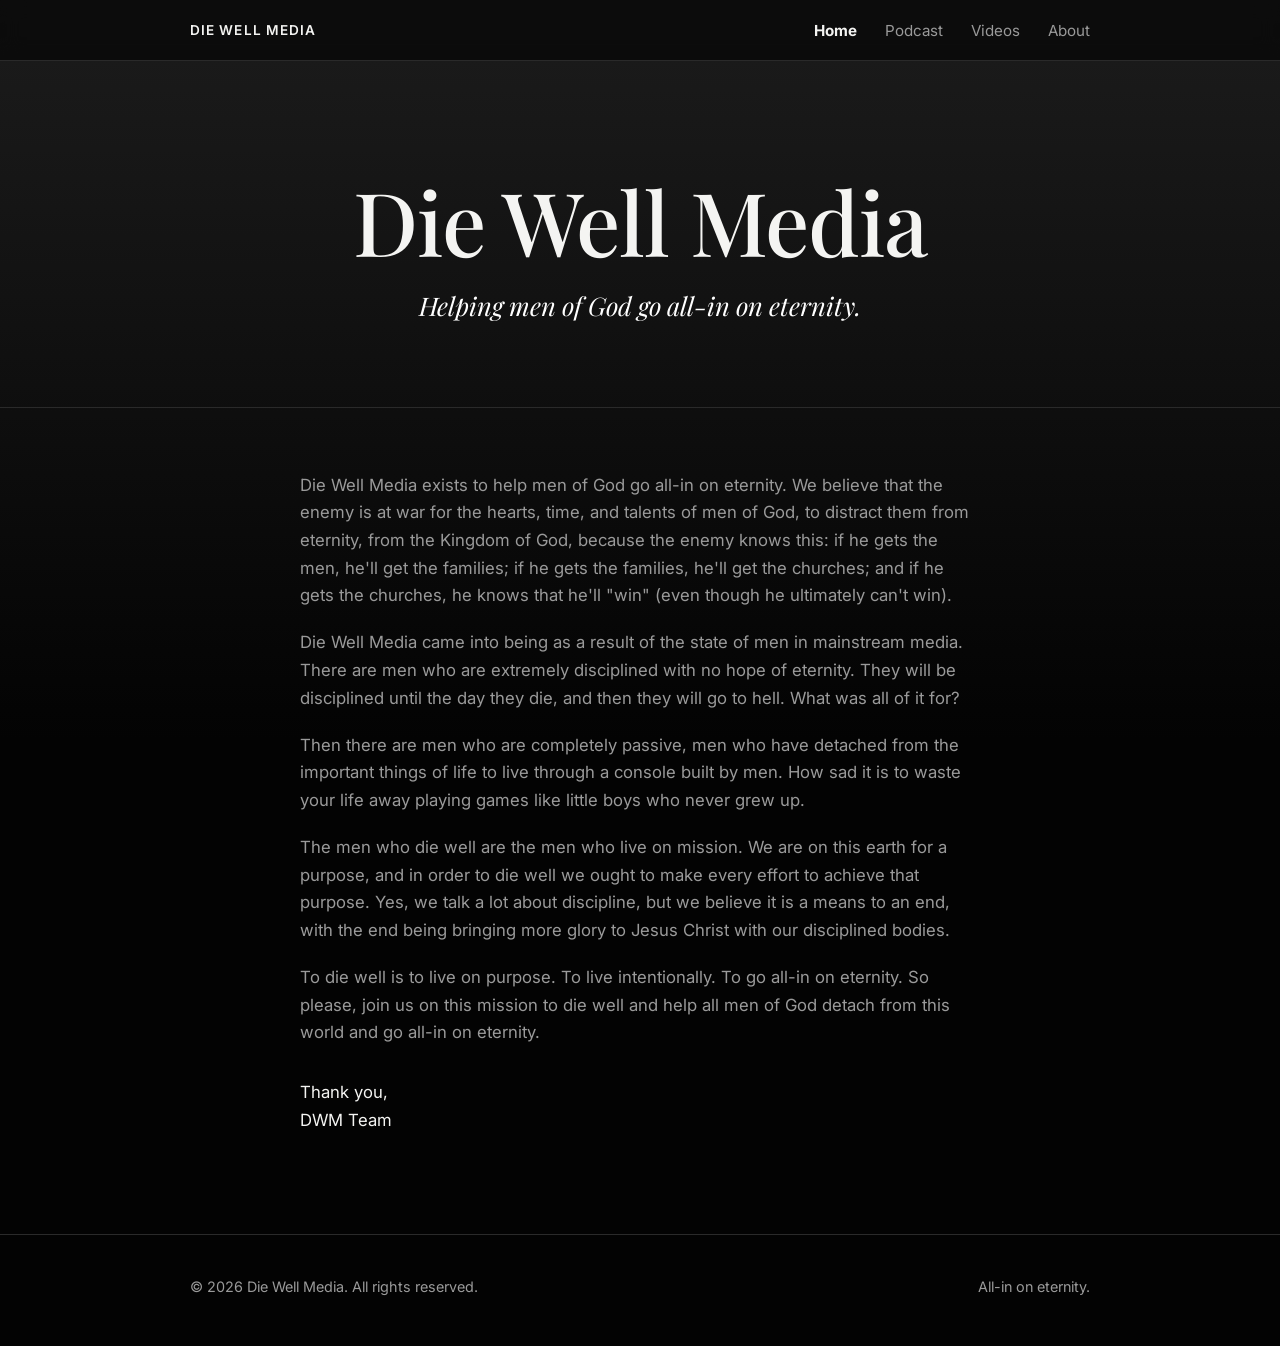
==== index.html @ ecf012e7 "Replace homepage video placeholder with mission statement Co-Authored-By: Claude Sonnet 5 <noreply@a" ====
<!DOCTYPE html>
<html lang="en">
<head>
  <meta charset="UTF-8" />
  <meta name="viewport" content="width=device-width, initial-scale=1.0" />
  <title>Die Well Media</title>
  <meta
    name="description"
    content="Die Well Media helps men of God go all-in on eternity through the Die Well podcast and videos for Christian men who want to live faithfully in a world addicted to comfort."
  />
  <link rel="preconnect" href="https://fonts.googleapis.com">
  <link rel="preconnect" href="https://fonts.gstatic.com" crossorigin>
  <link href="https://fonts.googleapis.com/css2?family=Playfair+Display:ital,wght@0,400;0,500;1,400;1,500&family=Inter:wght@400;500;600;700&display=swap" rel="stylesheet">
  <link rel="stylesheet" href="css/style.css">
  <link rel="icon" type="image/png" href="images/logo.png">
</head>
<body>
  <nav class="nav">
    <div class="container nav-inner">
      <a href="index.html" class="brand">
        <span>Die Well Media</span>
      </a>

      <div class="nav-links">
        <a href="index.html" class="active">Home</a>
        <a href="podcast.html">Podcast</a>
        <a href="videos.html">Videos</a>
        <a href="about.html">About</a>
      </div>
    </div>
  </nav>

  <main>
    <section class="home-hero">
      <div class="container">
        <h1>Die Well Media</h1>
        <p class="tagline">Helping men of God go all-in on eternity.</p>
      </div>
    </section>

    <section class="about-section" id="mission">
      <div class="container about-inner">
        <p>
          Die Well Media exists to help men of God go all-in on eternity. We believe that
          the enemy is at war for the hearts, time, and talents of men of God, to distract
          them from eternity, from the Kingdom of God, because the enemy knows this: if he
          gets the men, he'll get the families; if he gets the families, he'll get the
          churches; and if he gets the churches, he knows that he'll "win" (even though he
          ultimately can't win).
        </p>

        <p>
          Die Well Media came into being as a result of the state of men in mainstream
          media. There are men who are extremely disciplined with no hope of eternity. They
          will be disciplined until the day they die, and then they will go to hell. What
          was all of it for?
        </p>

        <p>
          Then there are men who are completely passive, men who have detached from the
          important things of life to live through a console built by men. How sad it is to
          waste your life away playing games like little boys who never grew up.
        </p>

        <p>
          The men who die well are the men who live on mission. We are on this earth for a
          purpose, and in order to die well we ought to make every effort to achieve that
          purpose. Yes, we talk a lot about discipline, but we believe it is a means to an
          end, with the end being bringing more glory to Jesus Christ with our disciplined
          bodies.
        </p>

        <p>
          To die well is to live on purpose. To live intentionally. To go all-in on
          eternity. So please, join us on this mission to die well and help all men of God
          detach from this world and go all-in on eternity.
        </p>

        <p class="about-signature">
          Thank you,<br>
          DWM Team
        </p>
      </div>
    </section>
  </main>

  <footer>
    <div class="container footer-inner">
      <div>© 2026 Die Well Media. All rights reserved.</div>
      <div>All-in on eternity.</div>
    </div>
  </footer>
</body>
</html>
---- css/style.css ----
/* ==========================================================================
   Die Well Media — shared stylesheet
   Dark theme, sharp serif headings. Edit colors/fonts once here,
   every page updates.
   ========================================================================== */

:root {
  --bg-top: #1c1c1c;
  --bg-bottom: #030303;
  --panel: #161616;
  --ink: #f4f4f2;
  --muted: #9a9a9a;
  --line: #2a2a2a;
  --accent: #ffffff;
  --accent-soft: rgba(255, 255, 255, 0.06);
  --shadow: 0 20px 50px rgba(0, 0, 0, 0.45);
  --max: 900px;
  --radius: 18px;
}

* { box-sizing: border-box; }
html { scroll-behavior: smooth; }

body {
  margin: 0;
  font-family: "Inter", sans-serif;
  color: var(--ink);
  background: linear-gradient(180deg, var(--bg-top) 0%, var(--bg-bottom) 55%);
  line-height: 1.65;
}

a { color: inherit; text-decoration: none; }
img { display: block; max-width: 100%; }

.container {
  width: min(calc(100% - 2.5rem), var(--max));
  margin: 0 auto;
}

/* ---------- Nav ---------- */

.nav {
  position: sticky;
  top: 0;
  z-index: 20;
  background: rgba(10, 10, 10, 0.85);
  backdrop-filter: blur(10px);
  border-bottom: 1px solid var(--line);
}

.nav-inner {
  display: flex;
  align-items: center;
  justify-content: space-between;
  gap: 1rem;
  padding: 1.1rem 0;
}

.brand {
  display: flex;
  align-items: center;
  font-size: 0.85rem;
  font-weight: 600;
  letter-spacing: 0.08em;
  text-transform: uppercase;
  color: var(--ink);
}

.nav-links {
  display: flex;
  flex-wrap: wrap;
  gap: 1.75rem;
  align-items: center;
  color: var(--muted);
  font-size: 0.95rem;
}

.nav-links a:hover,
.nav-links a.active {
  color: var(--ink);
}

.nav-links a.active {
  font-weight: 700;
}

/* ---------- Buttons ---------- */

.button {
  display: inline-flex;
  align-items: center;
  justify-content: center;
  min-height: 46px;
  padding: 0 1.3rem;
  border-radius: 999px;
  border: 1px solid var(--accent);
  font-weight: 600;
  font-size: 0.94rem;
  transition: 160ms ease;
}

.button:hover { transform: translateY(-1px); }

.button-primary {
  background: var(--accent);
  color: #0a0a0a;
  border-color: var(--accent);
}

.button-secondary {
  background: transparent;
  border-color: var(--line);
  color: var(--ink);
}

/* ---------- Hero ---------- */

.hero {
  padding: 4rem 0 2.5rem;
  border-bottom: 1px solid var(--line);
}

.hero-inner {
  display: flex;
  gap: 2rem;
  align-items: center;
  flex-wrap: wrap;
}

.hero-art {
  width: 220px;
  height: 220px;
  flex-shrink: 0;
  border-radius: var(--radius);
  overflow: hidden;
  border: 1px solid var(--line);
  box-shadow: var(--shadow);
}

.hero-art img {
  width: 100%;
  height: 100%;
  object-fit: cover;
}

.hero-copy { flex: 1 1 320px; }

h1, h2, h3 {
  margin: 0;
  line-height: 1.1;
}

h1, h2, h3 {
  font-family: "Playfair Display", serif;
  font-weight: 500;
  letter-spacing: -0.01em;
}

h1 {
  font-size: clamp(2.4rem, 5.5vw, 3.6rem);
  margin-bottom: 0.7rem;
}

h2 {
  font-size: clamp(1.5rem, 3vw, 1.9rem);
}

.hero-copy p {
  color: var(--muted);
  font-size: 1.03rem;
  max-width: 560px;
  margin: 0 0 1.3rem;
}

.platforms {
  display: flex;
  flex-wrap: wrap;
  gap: 0.7rem;
}

/* ---------- Home hero ---------- */

.home-hero {
  padding: 7rem 0 5rem;
  border-bottom: 1px solid var(--line);
  text-align: center;
}

.home-hero h1 {
  font-size: clamp(3rem, 8vw, 5.5rem);
  margin-bottom: 0.9rem;
}

.home-hero .tagline {
  font-family: "Playfair Display", serif;
  font-style: italic;
  font-weight: 400;
  font-size: clamp(1.2rem, 2.5vw, 1.6rem);
  color: var(--accent);
  margin: 0;
}

/* ---------- About section ---------- */

.about-section {
  padding: 4rem 0;
}

.about-inner {
  max-width: 680px;
  margin: 0 auto;
}

.about-inner p {
  color: var(--muted);
  font-size: 1.05rem;
  margin: 0 0 1.2rem;
}

.about-inner a {
  color: var(--ink);
  text-decoration: underline;
  text-underline-offset: 3px;
}

.about-inner a:hover {
  color: var(--accent);
}

.about-signature {
  color: var(--ink) !important;
  margin-top: 2rem !important;
}

.about-actions {
  display: flex;
  gap: 0.8rem;
  margin-top: 2rem;
  flex-wrap: wrap;
}

/* ---------- Founders ---------- */

.founders {
  display: grid;
  grid-template-columns: repeat(3, 1fr);
  gap: 1.75rem;
  max-width: 680px;
  margin: 0 auto;
}

.founder-photo {
  width: 100%;
  aspect-ratio: 1 / 1;
  border-radius: var(--radius);
  background: var(--panel);
  border: 1px solid var(--line);
  overflow: hidden;
  display: flex;
  align-items: center;
  justify-content: center;
  font-family: "Playfair Display", serif;
  font-weight: 400;
  font-size: 2.4rem;
  color: var(--muted);
  margin-bottom: 1rem;
}

.founder-photo img {
  width: 100%;
  height: 100%;
  object-fit: cover;
}

.founder h3 {
  font-size: 1.15rem;
  margin-bottom: 0.4rem;
}

.founder p {
  color: var(--muted);
  font-size: 0.92rem;
  margin: 0;
  text-align: left;
}

.founder p + p {
  margin-top: 0.7rem;
}

.founder-bio summary {
  cursor: pointer;
  color: var(--ink);
  font-size: 0.82rem;
  font-weight: 600;
  text-transform: uppercase;
  letter-spacing: 0.08em;
  list-style: none;
  display: flex;
  align-items: center;
  gap: 0.4rem;
}

.founder-bio summary::-webkit-details-marker {
  display: none;
}

.founder-bio summary::after {
  content: "+";
  font-family: "Playfair Display", serif;
  font-size: 1rem;
  font-weight: 400;
}

.founder-bio[open] summary::after {
  content: "\2212";
}

.founder-bio-content {
  margin-top: 0.9rem;
}

/* ---------- Sections ---------- */

.section {
  padding: 3rem 0;
}

.section-title {
  font-size: 0.78rem;
  text-transform: uppercase;
  letter-spacing: 0.12em;
  color: var(--muted);
  margin-bottom: 1.5rem;
  font-weight: 700;
}

/* ---------- Episodes ---------- */

.episode-list {
  display: flex;
  flex-direction: column;
  gap: 1.1rem;
}

.episode {
  background: var(--panel);
  border: 1px solid var(--line);
  border-radius: var(--radius);
  padding: 1.5rem;
}

.episode-head {
  display: flex;
  justify-content: space-between;
  align-items: baseline;
  gap: 1rem;
  flex-wrap: wrap;
  margin-bottom: 0.5rem;
}

.episode-head h3 {
  font-size: 1.25rem;
}

.episode-meta {
  font-size: 0.8rem;
  color: var(--muted);
  white-space: nowrap;
}

.episode p {
  color: var(--muted);
  margin: 0 0 1.1rem;
  font-size: 0.96rem;
}

audio {
  width: 100%;
  height: 40px;
  filter: invert(0.9) sepia(0.15) saturate(1.5) hue-rotate(360deg);
  border-radius: 999px;
}

/* ---------- Video embed ---------- */

.video-embed {
  position: relative;
  width: 100%;
  padding-bottom: 56.25%;
  border-radius: var(--radius);
  overflow: hidden;
  border: 1px solid var(--line);
  box-shadow: var(--shadow);
}

.video-embed iframe {
  position: absolute;
  inset: 0;
  width: 100%;
  height: 100%;
  border: 0;
}

.video-placeholder {
  position: relative;
  width: 100%;
  padding-bottom: 56.25%;
  border-radius: var(--radius);
  overflow: hidden;
  border: 1px solid var(--line);
  background: var(--panel);
}

.video-placeholder-inner {
  position: absolute;
  inset: 0;
  display: flex;
  flex-direction: column;
  align-items: center;
  justify-content: center;
  gap: 0.85rem;
  color: var(--muted);
  font-size: 0.92rem;
  letter-spacing: 0.04em;
  text-transform: uppercase;
}

/* ---------- Video grid (individual video cards) ---------- */

.video-grid {
  display: grid;
  grid-template-columns: repeat(2, 1fr);
  gap: 1.2rem;
}

.video-card-thumb {
  position: relative;
  width: 100%;
  aspect-ratio: 16 / 9;
  border-radius: var(--radius);
  overflow: hidden;
  border: 1px solid var(--line);
  background: var(--panel);
  display: flex;
  align-items: center;
  justify-content: center;
  color: var(--muted);
  margin-bottom: 0.85rem;
}

.video-card-thumb img {
  position: absolute;
  inset: 0;
  width: 100%;
  height: 100%;
  object-fit: cover;
}

.video-card h3 {
  font-size: 1.05rem;
}

/* ---------- Footer ---------- */

footer {
  padding: 2.5rem 0 3rem;
  color: var(--muted);
  font-size: 0.9rem;
  border-top: 1px solid var(--line);
  margin-top: 1rem;
}

.footer-inner {
  display: flex;
  justify-content: space-between;
  flex-wrap: wrap;
  gap: 1rem;
}

/* ---------- Responsive ---------- */

@media (max-width: 720px) {
  .nav-inner,
  .footer-inner {
    flex-direction: column;
    align-items: flex-start;
  }

  .hero-inner {
    flex-direction: column;
    align-items: flex-start;
  }

  .hero-art {
    width: 160px;
    height: 160px;
  }

  .episode-head {
    flex-direction: column;
    align-items: flex-start;
  }

  .founders {
    grid-template-columns: 1fr;
    max-width: 320px;
  }

  .video-grid {
    grid-template-columns: 1fr;
  }
}
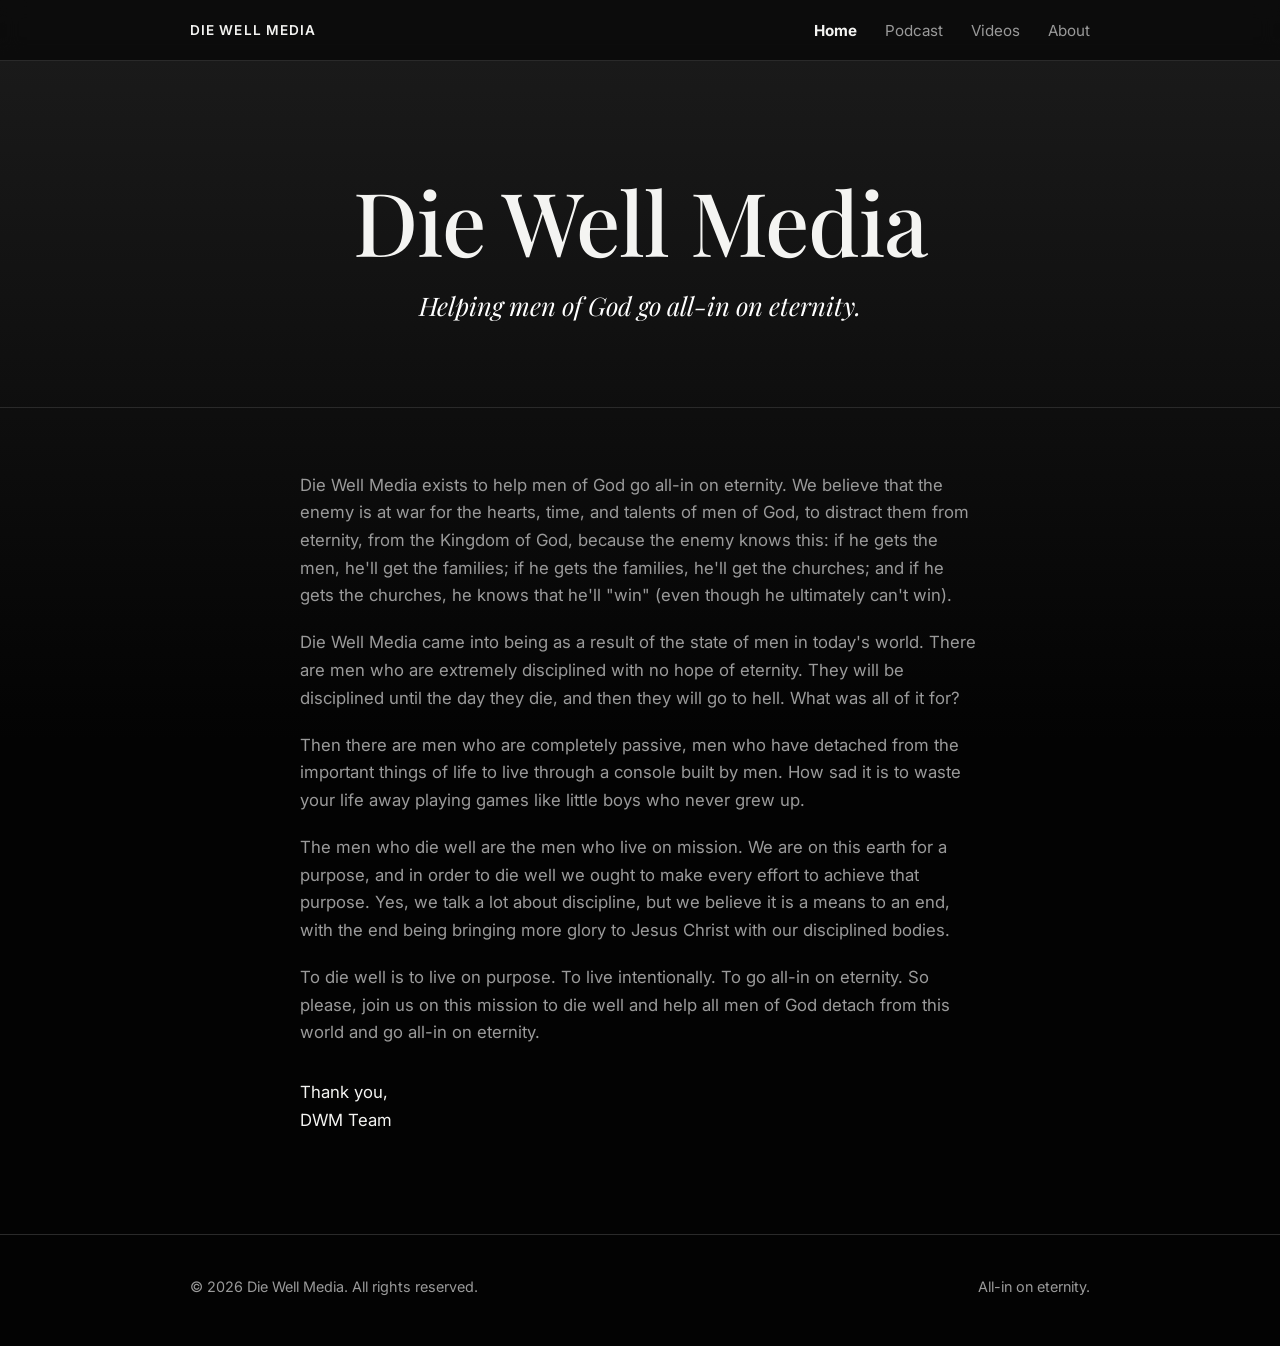
==== commit 98188225: "Change "mainstream media" to "today's world" in mission text Co-Authored-By: Claude Sonnet 5 <norepl" ====
--- a/index.html
+++ b/index.html
@@ -50,8 +50,8 @@
         </p>
 
         <p>
-          Die Well Media came into being as a result of the state of men in mainstream
-          media. There are men who are extremely disciplined with no hope of eternity. They
+          Die Well Media came into being as a result of the state of men in today's world.
+          There are men who are extremely disciplined with no hope of eternity. They
           will be disciplined until the day they die, and then they will go to hell. What
           was all of it for?
         </p>
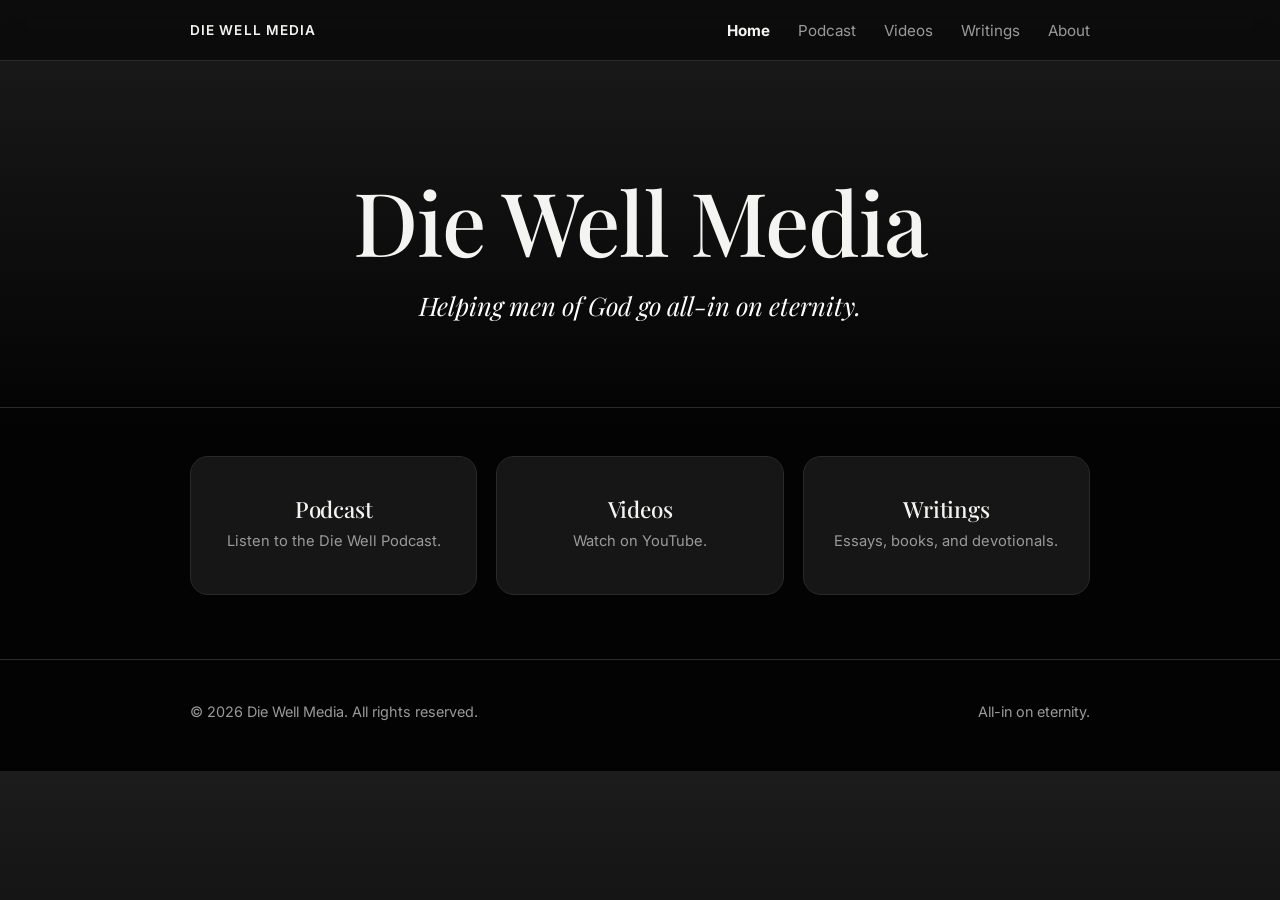
==== commit 864f7799: "Restructure site: simplify home page, move mission to About, add Writings page - Home page is now ju" ====
--- a/index.html
+++ b/index.html
@@ -6,7 +6,7 @@
   <title>Die Well Media</title>
   <meta
     name="description"
-    content="Die Well Media helps men of God go all-in on eternity through the Die Well podcast and videos for Christian men who want to live faithfully in a world addicted to comfort."
+    content="Die Well Media helps men of God go all-in on eternity through the podcast, videos, and writings for Christian men who want to live faithfully in a world addicted to comfort."
   />
   <link rel="preconnect" href="https://fonts.googleapis.com">
   <link rel="preconnect" href="https://fonts.gstatic.com" crossorigin>
@@ -25,6 +25,7 @@
         <a href="index.html" class="active">Home</a>
         <a href="podcast.html">Podcast</a>
         <a href="videos.html">Videos</a>
+        <a href="writings.html">Writings</a>
         <a href="about.html">About</a>
       </div>
     </div>
@@ -38,48 +39,24 @@
       </div>
     </section>
 
-    <section class="about-section" id="mission">
-      <div class="container about-inner">
-        <p>
-          Die Well Media exists to help men of God go all-in on eternity. We believe that
-          the enemy is at war for the hearts, time, and talents of men of God, to distract
-          them from eternity, from the Kingdom of God, because the enemy knows this: if he
-          gets the men, he'll get the families; if he gets the families, he'll get the
-          churches; and if he gets the churches, he knows that he'll "win" (even though he
-          ultimately can't win).
-        </p>
+    <section class="section" id="explore">
+      <div class="container">
+        <div class="option-grid">
+          <a href="podcast.html" class="option-card">
+            <h2>Podcast</h2>
+            <p>Listen to the Die Well Podcast.</p>
+          </a>
 
-        <p>
-          Die Well Media came into being as a result of the state of men in today's world.
-          There are men who are extremely disciplined with no hope of eternity. They
-          will be disciplined until the day they die, and then they will go to hell. What
-          was all of it for?
-        </p>
+          <a href="videos.html" class="option-card">
+            <h2>Videos</h2>
+            <p>Watch on YouTube.</p>
+          </a>
 
-        <p>
-          Then there are men who are completely passive, men who have detached from the
-          important things of life to live through a console built by men. How sad it is to
-          waste your life away playing games like little boys who never grew up.
-        </p>
-
-        <p>
-          The men who die well are the men who live on mission. We are on this earth for a
-          purpose, and in order to die well we ought to make every effort to achieve that
-          purpose. Yes, we talk a lot about discipline, but we believe it is a means to an
-          end, with the end being bringing more glory to Jesus Christ with our disciplined
-          bodies.
-        </p>
-
-        <p>
-          To die well is to live on purpose. To live intentionally. To go all-in on
-          eternity. So please, join us on this mission to die well and help all men of God
-          detach from this world and go all-in on eternity.
-        </p>
-
-        <p class="about-signature">
-          Thank you,<br>
-          DWM Team
-        </p>
+          <a href="writings.html" class="option-card">
+            <h2>Writings</h2>
+            <p>Essays, books, and devotionals.</p>
+          </a>
+        </div>
       </div>
     </section>
   </main>
--- a/css/style.css
+++ b/css/style.css
@@ -200,6 +200,53 @@
   margin: 0;
 }
 
+/* ---------- Option cards (link grids: home page, writings page) ---------- */
+
+.option-grid {
+  display: grid;
+  grid-template-columns: repeat(3, 1fr);
+  gap: 1.2rem;
+}
+
+.option-card {
+  display: block;
+  background: var(--panel);
+  border: 1px solid var(--line);
+  border-radius: var(--radius);
+  padding: 2.5rem 1.5rem;
+  text-align: center;
+  transition: 160ms ease;
+}
+
+.option-card:hover {
+  border-color: var(--ink);
+  transform: translateY(-2px);
+}
+
+.option-card h2 {
+  font-size: 1.4rem;
+  margin-bottom: 0.5rem;
+}
+
+.option-card p {
+  color: var(--muted);
+  font-size: 0.92rem;
+  margin: 0;
+}
+
+.badge {
+  display: inline-block;
+  padding: 0.28rem 0.65rem;
+  border-radius: 999px;
+  border: 1px solid var(--line);
+  color: var(--muted);
+  font-size: 0.68rem;
+  text-transform: uppercase;
+  letter-spacing: 0.08em;
+  font-weight: 700;
+  margin-bottom: 0.9rem;
+}
+
 /* ---------- About section ---------- */
 
 .about-section {
@@ -510,4 +557,8 @@
   .video-grid {
     grid-template-columns: 1fr;
   }
-}
+
+  .option-grid {
+    grid-template-columns: 1fr;
+  }
+}
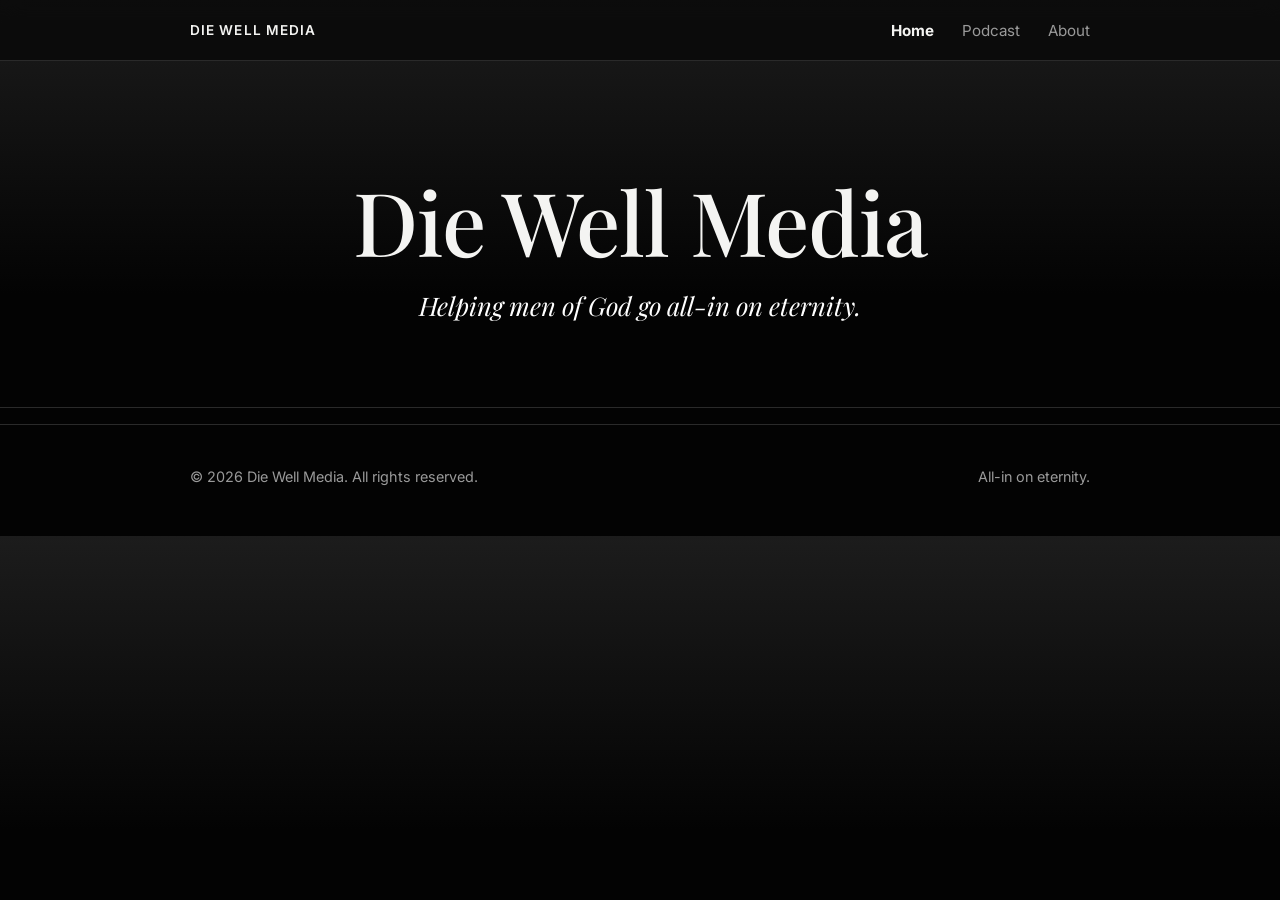
==== commit f0f21d18: "Simplify site to Home, Podcast, About only Remove Videos and Writings from nav and the home page lin" ====
--- a/index.html
+++ b/index.html
@@ -6,7 +6,7 @@
   <title>Die Well Media</title>
   <meta
     name="description"
-    content="Die Well Media helps men of God go all-in on eternity through the podcast, videos, and writings for Christian men who want to live faithfully in a world addicted to comfort."
+    content="Die Well Media helps men of God go all-in on eternity through the Die Well podcast for Christian men who want to live faithfully in a world addicted to comfort."
   />
   <link rel="preconnect" href="https://fonts.googleapis.com">
   <link rel="preconnect" href="https://fonts.gstatic.com" crossorigin>
@@ -24,8 +24,6 @@
       <div class="nav-links">
         <a href="index.html" class="active">Home</a>
         <a href="podcast.html">Podcast</a>
-        <a href="videos.html">Videos</a>
-        <a href="writings.html">Writings</a>
         <a href="about.html">About</a>
       </div>
     </div>
@@ -38,27 +36,6 @@
         <p class="tagline">Helping men of God go all-in on eternity.</p>
       </div>
     </section>
-
-    <section class="section" id="explore">
-      <div class="container">
-        <div class="option-grid">
-          <a href="podcast.html" class="option-card">
-            <h2>Podcast</h2>
-            <p>Listen to the Die Well Podcast.</p>
-          </a>
-
-          <a href="videos.html" class="option-card">
-            <h2>Videos</h2>
-            <p>Watch on YouTube.</p>
-          </a>
-
-          <a href="writings.html" class="option-card">
-            <h2>Writings</h2>
-            <p>Essays, books, and devotionals.</p>
-          </a>
-        </div>
-      </div>
-    </section>
   </main>
 
   <footer>
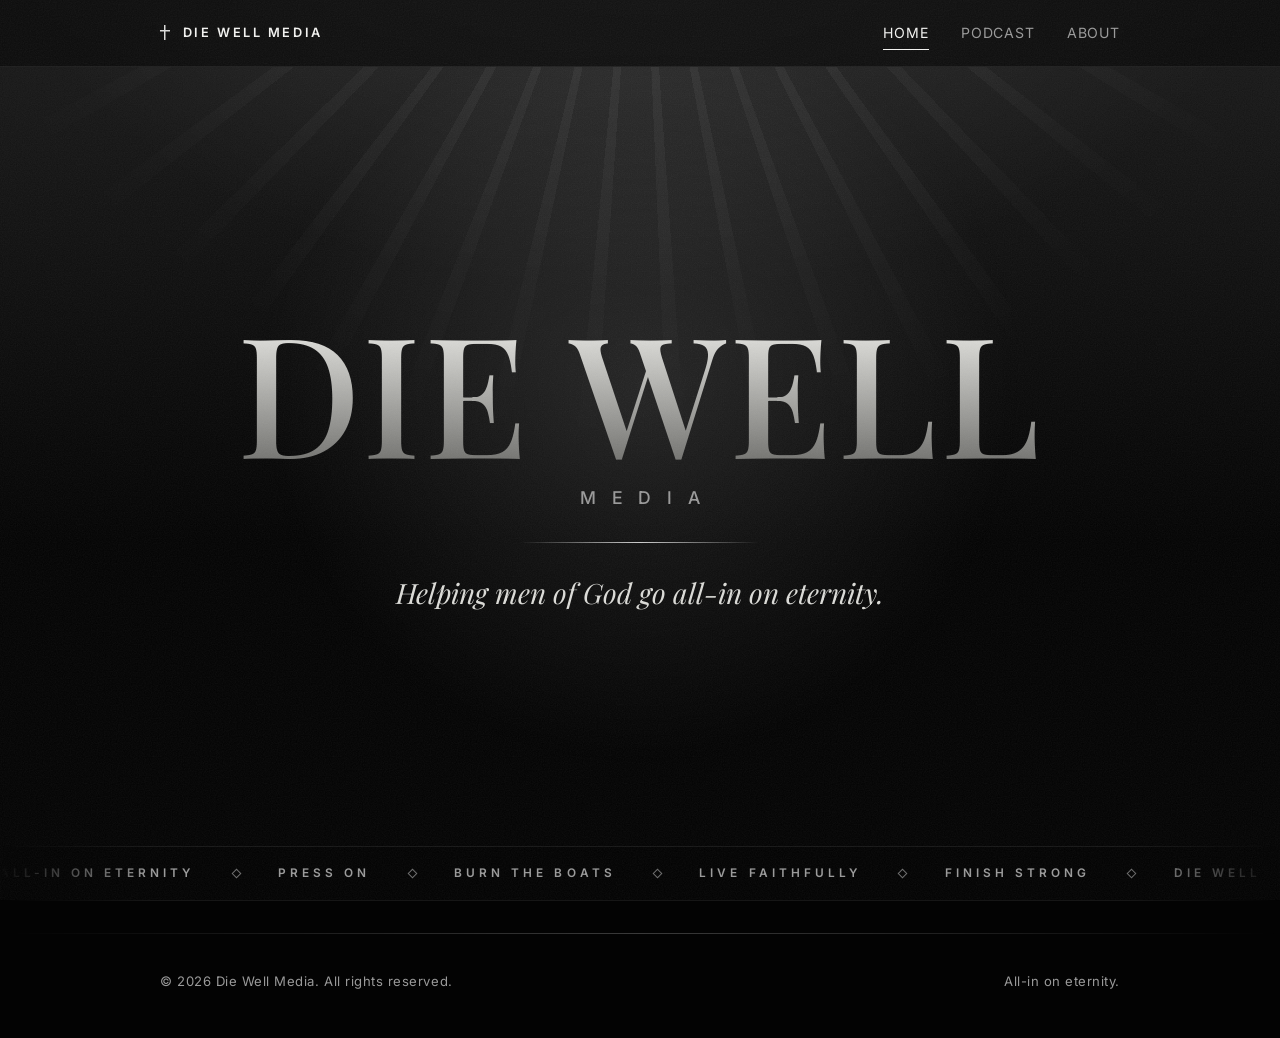
==== commit 97e7940a: "Redesign site with cinematic dark look and new About page - Full-screen home hero: metallic title, l" ====
--- a/index.html
+++ b/index.html
@@ -3,6 +3,7 @@
 <head>
   <meta charset="UTF-8" />
   <meta name="viewport" content="width=device-width, initial-scale=1.0" />
+  <meta name="theme-color" content="#030303" />
   <title>Die Well Media</title>
   <meta
     name="description"
@@ -13,6 +14,13 @@
   <link href="https://fonts.googleapis.com/css2?family=Playfair+Display:ital,wght@0,400;0,500;1,400;1,500&family=Inter:wght@400;500;600;700&display=swap" rel="stylesheet">
   <link rel="stylesheet" href="css/style.css">
   <link rel="icon" type="image/png" href="images/logo.png">
+  <script>
+    document.documentElement.classList.add('js');
+    setTimeout(function () {
+      if (!window.__dw) document.documentElement.classList.add('reveal-all');
+    }, 2500);
+  </script>
+  <script src="js/site.js" defer></script>
 </head>
 <body>
   <nav class="nav">
@@ -31,9 +39,31 @@
 
   <main>
     <section class="home-hero">
-      <div class="container">
-        <h1>Die Well Media</h1>
+      <div class="hero-rays" aria-hidden="true"></div>
+      <div class="hero-glow" aria-hidden="true"></div>
+      <div class="hero-particles" aria-hidden="true"></div>
+
+      <div class="hero-center">
+        <h1>
+          <span class="h1-big">Die Well</span>
+          <span class="h1-small">Media</span>
+        </h1>
+        <span class="hero-rule" aria-hidden="true"></span>
         <p class="tagline">Helping men of God go all-in on eternity.</p>
+      </div>
+
+      <!-- Scrolling motto strip. Edit the phrases here; keep the two groups identical. -->
+      <div class="marquee" aria-hidden="true">
+        <div class="marquee-track">
+          <div class="marquee-group">
+            <span>All-in on eternity</span><span>Press on</span><span>Burn the boats</span><span>Live faithfully</span><span>Finish strong</span><span>Die well</span><span>Soli Deo Gloria</span>
+            <span>All-in on eternity</span><span>Press on</span><span>Burn the boats</span><span>Live faithfully</span><span>Finish strong</span><span>Die well</span><span>Soli Deo Gloria</span>
+          </div>
+          <div class="marquee-group">
+            <span>All-in on eternity</span><span>Press on</span><span>Burn the boats</span><span>Live faithfully</span><span>Finish strong</span><span>Die well</span><span>Soli Deo Gloria</span>
+            <span>All-in on eternity</span><span>Press on</span><span>Burn the boats</span><span>Live faithfully</span><span>Finish strong</span><span>Die well</span><span>Soli Deo Gloria</span>
+          </div>
+        </div>
       </div>
     </section>
   </main>
--- a/css/style.css
+++ b/css/style.css
@@ -1,51 +1,110 @@
 /* ==========================================================================
    Die Well Media — shared stylesheet
-   Dark theme, sharp serif headings. Edit colors/fonts once here,
-   every page updates.
+   Dark, cinematic, sharp serif. Edit the colors/fonts in :root and every
+   page updates. Motion is handled in js/site.js and respects
+   "reduce motion" settings.
    ========================================================================== */
 
 :root {
-  --bg-top: #1c1c1c;
+  --bg-top: #1b1b1b;
   --bg-bottom: #030303;
-  --panel: #161616;
+  --panel: #121212;
   --ink: #f4f4f2;
   --muted: #9a9a9a;
   --line: #2a2a2a;
   --accent: #ffffff;
   --accent-soft: rgba(255, 255, 255, 0.06);
   --shadow: 0 20px 50px rgba(0, 0, 0, 0.45);
-  --max: 900px;
+  --max: 960px;
   --radius: 18px;
+  --ease: cubic-bezier(0.2, 0.7, 0.2, 1);
+  --nav-h: 66px;
 }
 
 * { box-sizing: border-box; }
-html { scroll-behavior: smooth; }
+
+html {
+  scroll-behavior: smooth;
+  background: var(--bg-bottom);
+}
 
 body {
   margin: 0;
+  min-height: 100vh;
+  display: flex;
+  flex-direction: column;
   font-family: "Inter", sans-serif;
   color: var(--ink);
-  background: linear-gradient(180deg, var(--bg-top) 0%, var(--bg-bottom) 55%);
   line-height: 1.65;
-}
+  -webkit-font-smoothing: antialiased;
+}
+
+main { flex: 1; }
+
+/* Ambient background glow + film grain (both sit behind/over everything) */
+body::before {
+  content: "";
+  position: fixed;
+  inset: 0;
+  z-index: -2;
+  pointer-events: none;
+  background:
+    radial-gradient(900px 520px at 50% -8%, rgba(255, 255, 255, 0.1), transparent 70%),
+    linear-gradient(180deg, var(--bg-top) 0%, var(--bg-bottom) 60%);
+}
+
+body::after {
+  content: "";
+  position: fixed;
+  inset: 0;
+  z-index: 50;
+  pointer-events: none;
+  opacity: 0.07;
+  background-image: url("data:image/svg+xml,%3Csvg xmlns='http://www.w3.org/2000/svg' width='180' height='180'%3E%3Cfilter id='n'%3E%3CfeTurbulence type='fractalNoise' baseFrequency='.85' numOctaves='2' stitchTiles='stitch'/%3E%3CfeColorMatrix type='saturate' values='0'/%3E%3C/filter%3E%3Crect width='100%25' height='100%25' filter='url(%23n)'/%3E%3C/svg%3E");
+}
+
+::selection { background: #fff; color: #000; }
 
 a { color: inherit; text-decoration: none; }
 img { display: block; max-width: 100%; }
+
+a:focus-visible,
+summary:focus-visible,
+.button:focus-visible {
+  outline: 2px solid #fff;
+  outline-offset: 3px;
+}
 
 .container {
   width: min(calc(100% - 2.5rem), var(--max));
   margin: 0 auto;
 }
 
+/* ---------- Scroll progress bar (added by js/site.js) ---------- */
+
+.progress {
+  position: fixed;
+  top: 0;
+  left: 0;
+  right: 0;
+  height: 2px;
+  z-index: 60;
+  transform: scaleX(0);
+  transform-origin: 0 50%;
+  background: linear-gradient(90deg, #555, #fff);
+  pointer-events: none;
+}
+
 /* ---------- Nav ---------- */
 
 .nav {
   position: sticky;
   top: 0;
-  z-index: 20;
-  background: rgba(10, 10, 10, 0.85);
-  backdrop-filter: blur(10px);
-  border-bottom: 1px solid var(--line);
+  z-index: 40;
+  background: rgba(8, 8, 8, 0.7);
+  backdrop-filter: blur(14px) saturate(140%);
+  -webkit-backdrop-filter: blur(14px) saturate(140%);
+  border-bottom: 1px solid rgba(255, 255, 255, 0.07);
 }
 
 .nav-inner {
@@ -53,26 +112,59 @@
   align-items: center;
   justify-content: space-between;
   gap: 1rem;
-  padding: 1.1rem 0;
+  min-height: var(--nav-h);
 }
 
 .brand {
   display: flex;
   align-items: center;
-  font-size: 0.85rem;
+  font-size: 0.8rem;
   font-weight: 600;
-  letter-spacing: 0.08em;
+  letter-spacing: 0.2em;
   text-transform: uppercase;
   color: var(--ink);
 }
 
+/* tiny cross, drawn in CSS */
+.brand::before {
+  content: "";
+  width: 10px;
+  height: 15px;
+  margin-right: 0.8rem;
+  background:
+    linear-gradient(currentColor, currentColor) center / 1.5px 100% no-repeat,
+    linear-gradient(currentColor, currentColor) center 32% / 100% 1.5px no-repeat;
+  opacity: 0.9;
+}
+
 .nav-links {
   display: flex;
   flex-wrap: wrap;
-  gap: 1.75rem;
-  align-items: center;
-  color: var(--muted);
-  font-size: 0.95rem;
+  gap: 2rem;
+  align-items: center;
+  color: var(--muted);
+  font-size: 0.88rem;
+  letter-spacing: 0.06em;
+  text-transform: uppercase;
+}
+
+.nav-links a {
+  position: relative;
+  padding: 0.35rem 0;
+  transition: color 0.3s ease;
+}
+
+.nav-links a::after {
+  content: "";
+  position: absolute;
+  left: 0;
+  right: 0;
+  bottom: 0;
+  height: 1px;
+  background: currentColor;
+  transform: scaleX(0);
+  transform-origin: left;
+  transition: transform 0.4s var(--ease);
 }
 
 .nav-links a:hover,
@@ -80,127 +172,826 @@
   color: var(--ink);
 }
 
-.nav-links a.active {
-  font-weight: 700;
+.nav-links a:hover::after,
+.nav-links a.active::after {
+  transform: scaleX(1);
 }
 
 /* ---------- Buttons ---------- */
 
 .button {
+  position: relative;
+  overflow: hidden;
   display: inline-flex;
   align-items: center;
   justify-content: center;
   min-height: 46px;
-  padding: 0 1.3rem;
+  padding: 0 1.4rem;
   border-radius: 999px;
   border: 1px solid var(--accent);
   font-weight: 600;
-  font-size: 0.94rem;
-  transition: 160ms ease;
-}
-
-.button:hover { transform: translateY(-1px); }
+  font-size: 0.9rem;
+  letter-spacing: 0.02em;
+  transition: transform 0.25s ease, box-shadow 0.3s ease, background 0.3s ease, border-color 0.3s ease;
+}
+
+/* light sweep on hover */
+.button::after {
+  content: "";
+  position: absolute;
+  inset: 0;
+  background: linear-gradient(110deg, transparent 30%, var(--sheen, rgba(255, 255, 255, 0.3)) 50%, transparent 70%);
+  transform: translateX(-120%);
+  transition: transform 0.8s var(--ease);
+}
+
+.button:hover { transform: translateY(-2px); }
+.button:hover::after { transform: translateX(120%); }
 
 .button-primary {
+  --sheen: rgba(0, 0, 0, 0.16);
   background: var(--accent);
   color: #0a0a0a;
   border-color: var(--accent);
 }
 
+.button-primary:hover {
+  box-shadow: 0 0 34px rgba(255, 255, 255, 0.28);
+}
+
 .button-secondary {
   background: transparent;
-  border-color: var(--line);
+  border-color: rgba(255, 255, 255, 0.22);
   color: var(--ink);
 }
 
-/* ---------- Hero ---------- */
+.button-secondary:hover {
+  border-color: rgba(255, 255, 255, 0.7);
+  background: rgba(255, 255, 255, 0.06);
+}
+
+/* ---------- Type ---------- */
+
+h1, h2, h3 {
+  margin: 0;
+  line-height: 1.1;
+  font-family: "Playfair Display", serif;
+  font-weight: 500;
+  letter-spacing: -0.01em;
+  text-wrap: balance;
+}
+
+h1 { font-size: clamp(2.4rem, 5.5vw, 3.6rem); margin-bottom: 0.7rem; }
+h2 { font-size: clamp(1.5rem, 3vw, 1.9rem); }
+
+.section {
+  padding: 3.5rem 0;
+}
+
+.section-title {
+  display: flex;
+  align-items: center;
+  gap: 1.1rem;
+  font-size: 0.74rem;
+  text-transform: uppercase;
+  letter-spacing: 0.28em;
+  color: var(--muted);
+  margin-bottom: 1.8rem;
+  font-weight: 700;
+}
+
+.section-title::after {
+  content: "";
+  flex: 1;
+  height: 1px;
+  background: linear-gradient(90deg, rgba(255, 255, 255, 0.18), transparent);
+}
+
+.section-title.center { justify-content: center; }
+
+.section-title.center::before {
+  content: "";
+  flex: 1;
+  height: 1px;
+  background: linear-gradient(270deg, rgba(255, 255, 255, 0.18), transparent);
+}
+
+/* ==========================================================================
+   Home hero
+   ========================================================================== */
+
+.home-hero {
+  --mx: 50%;
+  --my: 38%;
+  position: relative;
+  isolation: isolate;
+  display: flex;
+  flex-direction: column;
+  min-height: calc(100vh - var(--nav-h));
+  min-height: calc(100svh - var(--nav-h));
+  overflow: hidden;
+  text-align: center;
+}
+
+/* light breaking through, from above */
+.hero-rays {
+  position: absolute;
+  inset: -25% -15% 0;
+  z-index: -2;
+  pointer-events: none;
+  background: repeating-conic-gradient(from 0deg at 50% -6%, rgba(255, 255, 255, 0.075) 0deg 1.6deg, transparent 1.6deg 8deg);
+  -webkit-mask-image: radial-gradient(ellipse 62% 78% at 50% 0%, #000 0%, transparent 72%);
+  mask-image: radial-gradient(ellipse 62% 78% at 50% 0%, #000 0%, transparent 72%);
+  transform-origin: 50% 0;
+  animation: sway 16s ease-in-out infinite alternate;
+}
+
+/* soft spotlight that follows the cursor */
+.hero-glow {
+  position: absolute;
+  inset: 0;
+  z-index: -1;
+  pointer-events: none;
+  background: radial-gradient(620px circle at var(--mx) var(--my), rgba(255, 255, 255, 0.11), transparent 62%);
+}
+
+/* rising embers / light motes (filled in by js/site.js) */
+.hero-particles {
+  position: absolute;
+  inset: 0;
+  z-index: -1;
+  pointer-events: none;
+  overflow: hidden;
+}
+
+.hero-particles i {
+  position: absolute;
+  bottom: -12px;
+  border-radius: 50%;
+  background: #fff;
+  box-shadow: 0 0 8px 1px rgba(255, 255, 255, 0.55);
+  opacity: 0;
+  animation: rise linear infinite;
+}
+
+.hero-center {
+  flex: 1;
+  display: grid;
+  place-content: center;
+  padding: 3rem 1.25rem 2rem;
+}
+
+.home-hero h1 {
+  margin: 0;
+  line-height: 1;
+  font-size: inherit;
+}
+
+.h1-big {
+  display: inline-block;
+  font-size: clamp(3.4rem, 14.5vw, 10.5rem);
+  line-height: 0.92;
+  text-transform: uppercase;
+  letter-spacing: 0.02em;
+  background:
+    linear-gradient(100deg, transparent 40%, rgba(255, 255, 255, 0.95) 50%, transparent 60%) 100% 0 / 300% 100% no-repeat,
+    linear-gradient(180deg, #e4e4e0 10%, #6f6f6c 100%);
+  -webkit-background-clip: text;
+  background-clip: text;
+  color: transparent;
+  -webkit-text-fill-color: transparent;
+  animation:
+    trackIn 1.8s var(--ease) both,
+    sweep 8s ease-in-out 2.2s infinite;
+}
+
+.h1-small {
+  display: block;
+  margin-top: 1.4rem;
+  padding-left: 0.9em;
+  font-family: "Inter", sans-serif;
+  font-weight: 500;
+  font-size: clamp(0.78rem, 1.7vw, 1.1rem);
+  letter-spacing: 0.9em;
+  text-transform: uppercase;
+  color: var(--muted);
+  animation: fadeUp 1.2s var(--ease) 0.7s both;
+}
+
+.hero-rule {
+  display: block;
+  width: min(240px, 42vw);
+  height: 1px;
+  margin: 2.2rem auto 1.7rem;
+  background: linear-gradient(90deg, transparent, rgba(255, 255, 255, 0.8), transparent);
+  animation: grow 1.4s var(--ease) 0.8s both;
+}
+
+.tagline {
+  margin: 0;
+  font-family: "Playfair Display", serif;
+  font-style: italic;
+  font-weight: 400;
+  font-size: clamp(1.15rem, 2.4vw, 1.75rem);
+  color: #dcdcd8;
+  text-wrap: balance;
+  animation: fadeUp 1.2s var(--ease) 1s both;
+}
+
+/* scrolling motto strip along the bottom of the hero */
+.marquee {
+  position: relative;
+  overflow: hidden;
+  padding: 1.05rem 0;
+  border-top: 1px solid rgba(255, 255, 255, 0.08);
+  border-bottom: 1px solid rgba(255, 255, 255, 0.08);
+  background: rgba(0, 0, 0, 0.25);
+  -webkit-mask-image: linear-gradient(90deg, transparent, #000 12%, #000 88%, transparent);
+  mask-image: linear-gradient(90deg, transparent, #000 12%, #000 88%, transparent);
+  animation: fadeIn 1.4s ease 1.4s both;
+}
+
+.marquee-track {
+  display: flex;
+  width: max-content;
+  animation: marquee 46s linear infinite;
+}
+
+.marquee-group {
+  display: flex;
+  flex-shrink: 0;
+}
+
+.marquee-group span {
+  display: flex;
+  align-items: center;
+  white-space: nowrap;
+  font-size: 0.74rem;
+  font-weight: 600;
+  letter-spacing: 0.34em;
+  text-transform: uppercase;
+  color: var(--muted);
+}
+
+.marquee-group span::after {
+  content: "";
+  width: 5px;
+  height: 5px;
+  margin: 0 2.4rem;
+  border: 1px solid currentColor;
+  transform: rotate(45deg);
+  opacity: 0.7;
+}
+
+/* ==========================================================================
+   Podcast page hero
+   ========================================================================== */
 
 .hero {
-  padding: 4rem 0 2.5rem;
-  border-bottom: 1px solid var(--line);
+  position: relative;
+  padding: 5rem 0 3.5rem;
+  border-bottom: 1px solid rgba(255, 255, 255, 0.07);
+  overflow: hidden;
+}
+
+.hero::before {
+  content: "";
+  position: absolute;
+  inset: -40% -10% auto -10%;
+  height: 120%;
+  z-index: -1;
+  pointer-events: none;
+  background: radial-gradient(520px circle at 18% 40%, rgba(255, 255, 255, 0.08), transparent 65%);
 }
 
 .hero-inner {
   display: flex;
-  gap: 2rem;
+  gap: 2.75rem;
   align-items: center;
   flex-wrap: wrap;
 }
 
 .hero-art {
-  width: 220px;
-  height: 220px;
+  position: relative;
+  isolation: isolate;
+  width: 240px;
+  height: 240px;
   flex-shrink: 0;
+}
+
+/* slowly turning halo behind the cover art */
+.hero-art::before {
+  content: "";
+  position: absolute;
+  inset: -16px;
+  z-index: -1;
+  border-radius: 32px;
+  background: conic-gradient(from 0deg, #ffffff, #3a3a3a, #bdbdbd, #2a2a2a, #ffffff);
+  filter: blur(28px);
+  opacity: 0.3;
+  animation: spin 16s linear infinite;
+}
+
+.hero-art img {
+  width: 100%;
+  height: 100%;
+  object-fit: cover;
+  border-radius: var(--radius);
+  border: 1px solid rgba(255, 255, 255, 0.2);
+  box-shadow: var(--shadow);
+}
+
+.hero-copy { flex: 1 1 340px; }
+
+.hero-copy h1 {
+  font-size: clamp(2.5rem, 6vw, 4.2rem);
+  line-height: 1.03;
+  margin-bottom: 1.1rem;
+  background: linear-gradient(180deg, #ffffff 25%, #9d9d99 100%);
+  -webkit-background-clip: text;
+  background-clip: text;
+  color: transparent;
+  -webkit-text-fill-color: transparent;
+}
+
+.hero-copy p {
+  color: var(--muted);
+  font-size: 1.02rem;
+  max-width: 600px;
+  margin: 0 0 1.2rem;
+}
+
+.hero-copy p:first-of-type {
+  color: var(--ink);
+  font-size: 1.2rem;
+}
+
+.platforms {
+  display: flex;
+  flex-wrap: wrap;
+  gap: 0.7rem;
+  margin-top: 1.8rem;
+}
+
+/* ---------- Episodes ---------- */
+
+.episode-list {
+  display: flex;
+  flex-direction: column;
+  gap: 1.1rem;
+}
+
+.episode {
+  --x: 50%;
+  --y: 0%;
+  position: relative;
+  isolation: isolate;
+  overflow: hidden;
+  background: linear-gradient(180deg, rgba(255, 255, 255, 0.035), rgba(255, 255, 255, 0.012));
+  border: 1px solid rgba(255, 255, 255, 0.09);
+  border-radius: var(--radius);
+  padding: 1.6rem 1.7rem;
+  box-shadow: inset 0 1px 0 rgba(255, 255, 255, 0.05);
+  transition: transform 0.3s ease, border-color 0.3s ease, box-shadow 0.3s ease;
+}
+
+/* spotlight that tracks the cursor across the card */
+.episode::before {
+  content: "";
+  position: absolute;
+  inset: 0;
+  z-index: -1;
+  background: radial-gradient(420px circle at var(--x) var(--y), rgba(255, 255, 255, 0.1), transparent 60%);
+  opacity: 0;
+  transition: opacity 0.35s ease;
+}
+
+.episode:hover {
+  transform: translateY(-3px);
+  border-color: rgba(255, 255, 255, 0.28);
+  box-shadow: 0 22px 44px rgba(0, 0, 0, 0.55), inset 0 1px 0 rgba(255, 255, 255, 0.08);
+}
+
+.episode:hover::before { opacity: 1; }
+
+.episode-head {
+  display: flex;
+  justify-content: space-between;
+  align-items: baseline;
+  gap: 1rem;
+  flex-wrap: wrap;
+  margin-bottom: 0.6rem;
+}
+
+.episode-head h3 {
+  font-size: 1.32rem;
+  line-height: 1.2;
+}
+
+.episode-meta {
+  font-size: 0.72rem;
+  font-weight: 600;
+  letter-spacing: 0.14em;
+  text-transform: uppercase;
+  color: var(--muted);
+  white-space: nowrap;
+}
+
+.episode p {
+  color: var(--muted);
+  margin: 0 0 1.2rem;
+  font-size: 0.96rem;
+}
+
+audio {
+  width: 100%;
+  height: 40px;
+  filter: invert(0.92) grayscale(1);
+  border-radius: 999px;
+}
+
+/* ==========================================================================
+   About page
+   ========================================================================== */
+
+.about-hero {
+  position: relative;
+  padding: 5.5rem 0 2rem;
+  text-align: center;
+}
+
+.verse {
+  position: relative;
+  max-width: 800px;
+  margin: 0 auto;
+  padding: 3.6rem 0 0;
+}
+
+.verse-mark {
+  position: absolute;
+  top: -1.4rem;
+  left: 50%;
+  transform: translateX(-50%);
+  font-family: "Playfair Display", serif;
+  font-size: 10rem;
+  line-height: 1;
+  color: rgba(255, 255, 255, 0.09);
+  user-select: none;
+  pointer-events: none;
+}
+
+.verse blockquote {
+  margin: 0;
+  font-family: "Playfair Display", serif;
+  font-style: italic;
+  font-weight: 400;
+  font-size: clamp(1.45rem, 3.4vw, 2.35rem);
+  line-height: 1.4;
+  color: #a4a4a0;
+  text-wrap: balance;
+}
+
+.verse blockquote mark {
+  background: none;
+  color: #fff;
+}
+
+.verse figcaption {
+  margin-top: 2rem;
+  font-size: 0.76rem;
+  font-weight: 600;
+  letter-spacing: 0.32em;
+  text-transform: uppercase;
+  color: var(--muted);
+}
+
+.ornament {
+  display: flex;
+  align-items: center;
+  justify-content: center;
+  gap: 1rem;
+  margin: 3.6rem auto 3rem;
+  max-width: 320px;
+}
+
+.ornament::before,
+.ornament::after {
+  content: "";
+  flex: 1;
+  height: 1px;
+  background: linear-gradient(90deg, transparent, rgba(255, 255, 255, 0.28));
+}
+
+.ornament::after { transform: scaleX(-1); }
+
+.ornament span {
+  width: 7px;
+  height: 7px;
+  border: 1px solid rgba(255, 255, 255, 0.7);
+  transform: rotate(45deg);
+}
+
+.mission {
+  max-width: 700px;
+  margin: 0 auto;
+}
+
+.mission-lead {
+  margin: 0 0 1.4rem;
+  font-family: "Playfair Display", serif;
+  font-weight: 500;
+  font-size: clamp(1.9rem, 4.6vw, 3.1rem);
+  line-height: 1.12;
+  color: #fff;
+  text-wrap: balance;
+}
+
+.mission p:not(.mission-lead) {
+  margin: 0;
+  color: var(--muted);
+  font-size: 1.12rem;
+  text-wrap: balance;
+}
+
+/* ---------- Founders ---------- */
+
+.founders {
+  display: grid;
+  grid-template-columns: repeat(3, 1fr);
+  gap: 1.6rem;
+  align-items: start;
+}
+
+.founder-photo {
+  position: relative;
+  width: 100%;
+  aspect-ratio: 4 / 5;
+  border-radius: var(--radius);
+  background: var(--panel);
+  border: 1px solid rgba(255, 255, 255, 0.1);
+  overflow: hidden;
+  display: flex;
+  align-items: center;
+  justify-content: center;
+  font-family: "Playfair Display", serif;
+  font-weight: 400;
+  font-size: 4rem;
+  color: rgba(255, 255, 255, 0.25);
+  margin-bottom: 1.1rem;
+  transition: border-color 0.4s ease, box-shadow 0.5s ease;
+}
+
+.founder-photo::after {
+  content: "";
+  position: absolute;
+  inset: 0;
+  pointer-events: none;
+  background: linear-gradient(180deg, transparent 55%, rgba(0, 0, 0, 0.6));
+}
+
+.founder-photo img {
+  width: 100%;
+  height: 100%;
+  object-fit: cover;
+  object-position: 50% 28%;
+  filter: grayscale(1) contrast(1.06) brightness(0.92);
+  transition: filter 0.7s ease, transform 1s var(--ease);
+}
+
+.founder:hover .founder-photo {
+  border-color: rgba(255, 255, 255, 0.4);
+  box-shadow: 0 26px 60px rgba(0, 0, 0, 0.65), 0 0 40px rgba(255, 255, 255, 0.07);
+}
+
+.founder:hover .founder-photo img {
+  filter: grayscale(0) contrast(1.02) brightness(1);
+  transform: scale(1.05);
+}
+
+.founder h3 {
+  font-size: 1.3rem;
+  margin-bottom: 0.5rem;
+}
+
+.founder p {
+  color: var(--muted);
+  font-size: 0.92rem;
+  margin: 0;
+  text-align: left;
+}
+
+.founder p + p { margin-top: 0.7rem; }
+
+.founder-bio summary {
+  cursor: pointer;
+  color: var(--ink);
+  font-size: 0.74rem;
+  font-weight: 700;
+  text-transform: uppercase;
+  letter-spacing: 0.2em;
+  list-style: none;
+  display: flex;
+  align-items: center;
+  gap: 0.5rem;
+  transition: opacity 0.2s ease;
+}
+
+.founder-bio summary:hover { opacity: 0.7; }
+.founder-bio summary::-webkit-details-marker { display: none; }
+
+.founder-bio summary::after {
+  content: "+";
+  font-family: "Playfair Display", serif;
+  font-size: 1.1rem;
+  font-weight: 400;
+}
+
+.founder-bio[open] summary::after { content: "\2212"; }
+
+.founder-bio-content {
+  margin-top: 0.9rem;
+  animation: fadeUp 0.5s var(--ease) both;
+}
+
+/* ---------- Footer ---------- */
+
+footer {
+  position: relative;
+  padding: 2.4rem 0 2.8rem;
+  color: var(--muted);
+  font-size: 0.82rem;
+  letter-spacing: 0.04em;
+  margin-top: 2rem;
+}
+
+footer::before {
+  content: "";
+  position: absolute;
+  top: 0;
+  left: 0;
+  right: 0;
+  height: 1px;
+  background: linear-gradient(90deg, transparent, rgba(255, 255, 255, 0.22), transparent);
+}
+
+.footer-inner {
+  display: flex;
+  justify-content: space-between;
+  flex-wrap: wrap;
+  gap: 1rem;
+}
+
+/* ==========================================================================
+   Scroll reveals (js adds .js to <html>; site.js adds .in as items appear)
+   ========================================================================== */
+
+.js :is(.episode, .founder, .verse, .mission, .ornament, .section-title, .hero-copy, .hero-art) {
+  opacity: 0;
+  translate: 0 28px;
+  transition:
+    opacity 0.9s var(--ease),
+    translate 0.9s var(--ease),
+    transform 0.3s ease,
+    border-color 0.3s ease,
+    box-shadow 0.3s ease;
+}
+
+.js :is(.episode, .founder, .verse, .mission, .ornament, .section-title, .hero-copy, .hero-art).in,
+.reveal-all :is(.episode, .founder, .verse, .mission, .ornament, .section-title, .hero-copy, .hero-art) {
+  opacity: 1;
+  translate: 0 0;
+}
+
+.js .founder:nth-child(2) { transition-delay: 0.12s; }
+.js .founder:nth-child(3) { transition-delay: 0.24s; }
+.js .hero-art { transition-delay: 0.1s; }
+
+/* ==========================================================================
+   Keyframes
+   ========================================================================== */
+
+@keyframes trackIn {
+  from { letter-spacing: 0.3em; opacity: 0; filter: blur(14px); }
+  to   { letter-spacing: 0.02em; opacity: 1; filter: blur(0); }
+}
+
+@keyframes sweep {
+  0%        { background-position: 100% 0, 0 0; }
+  55%, 100% { background-position: 0% 0, 0 0; }
+}
+
+@keyframes fadeUp {
+  from { opacity: 0; transform: translateY(18px); }
+  to   { opacity: 1; transform: none; }
+}
+
+@keyframes fadeIn {
+  from { opacity: 0; }
+  to   { opacity: 1; }
+}
+
+@keyframes grow {
+  from { opacity: 0; transform: scaleX(0); }
+  to   { opacity: 1; transform: scaleX(1); }
+}
+
+@keyframes sway {
+  from { transform: rotate(-4deg); }
+  to   { transform: rotate(4deg); }
+}
+
+@keyframes spin {
+  to { transform: rotate(360deg); }
+}
+
+@keyframes marquee {
+  to { transform: translateX(-50%); }
+}
+
+@keyframes rise {
+  0%   { opacity: 0; transform: translate3d(0, 0, 0); }
+  12%  { opacity: var(--o, 0.5); }
+  85%  { opacity: var(--o, 0.5); }
+  100% { opacity: 0; transform: translate3d(var(--dx, 0px), -105vh, 0); }
+}
+
+/* ==========================================================================
+   Parked pages (videos.html, writings.html). Not linked from the site right
+   now, kept so they work if you bring them back.
+   ========================================================================== */
+
+.video-embed {
+  position: relative;
+  width: 100%;
+  padding-bottom: 56.25%;
   border-radius: var(--radius);
   overflow: hidden;
   border: 1px solid var(--line);
   box-shadow: var(--shadow);
 }
 
-.hero-art img {
+.video-embed iframe {
+  position: absolute;
+  inset: 0;
+  width: 100%;
+  height: 100%;
+  border: 0;
+}
+
+.video-placeholder {
+  position: relative;
+  width: 100%;
+  padding-bottom: 56.25%;
+  border-radius: var(--radius);
+  overflow: hidden;
+  border: 1px solid var(--line);
+  background: var(--panel);
+}
+
+.video-placeholder-inner {
+  position: absolute;
+  inset: 0;
+  display: flex;
+  flex-direction: column;
+  align-items: center;
+  justify-content: center;
+  gap: 0.85rem;
+  color: var(--muted);
+  font-size: 0.92rem;
+  letter-spacing: 0.04em;
+  text-transform: uppercase;
+}
+
+.video-grid {
+  display: grid;
+  grid-template-columns: repeat(2, 1fr);
+  gap: 1.2rem;
+}
+
+.video-card-thumb {
+  position: relative;
+  width: 100%;
+  aspect-ratio: 16 / 9;
+  border-radius: var(--radius);
+  overflow: hidden;
+  border: 1px solid var(--line);
+  background: var(--panel);
+  display: flex;
+  align-items: center;
+  justify-content: center;
+  color: var(--muted);
+  margin-bottom: 0.85rem;
+}
+
+.video-card-thumb img {
+  position: absolute;
+  inset: 0;
   width: 100%;
   height: 100%;
   object-fit: cover;
 }
 
-.hero-copy { flex: 1 1 320px; }
-
-h1, h2, h3 {
-  margin: 0;
-  line-height: 1.1;
-}
-
-h1, h2, h3 {
-  font-family: "Playfair Display", serif;
-  font-weight: 500;
-  letter-spacing: -0.01em;
-}
-
-h1 {
-  font-size: clamp(2.4rem, 5.5vw, 3.6rem);
-  margin-bottom: 0.7rem;
-}
-
-h2 {
-  font-size: clamp(1.5rem, 3vw, 1.9rem);
-}
-
-.hero-copy p {
-  color: var(--muted);
-  font-size: 1.03rem;
-  max-width: 560px;
-  margin: 0 0 1.3rem;
-}
-
-.platforms {
-  display: flex;
-  flex-wrap: wrap;
-  gap: 0.7rem;
-}
-
-/* ---------- Home hero ---------- */
-
-.home-hero {
-  padding: 7rem 0 5rem;
-  border-bottom: 1px solid var(--line);
-  text-align: center;
-}
-
-.home-hero h1 {
-  font-size: clamp(3rem, 8vw, 5.5rem);
-  margin-bottom: 0.9rem;
-}
-
-.home-hero .tagline {
-  font-family: "Playfair Display", serif;
-  font-style: italic;
-  font-weight: 400;
-  font-size: clamp(1.2rem, 2.5vw, 1.6rem);
-  color: var(--accent);
-  margin: 0;
-}
-
-/* ---------- Option cards (link grids: home page, writings page) ---------- */
+.video-card h3 { font-size: 1.05rem; }
 
 .option-grid {
   display: grid;
@@ -247,318 +1038,45 @@
   margin-bottom: 0.9rem;
 }
 
-/* ---------- About section ---------- */
-
-.about-section {
-  padding: 4rem 0;
-}
-
-.about-inner {
-  max-width: 680px;
-  margin: 0 auto;
-}
-
-.about-inner p {
-  color: var(--muted);
-  font-size: 1.05rem;
-  margin: 0 0 1.2rem;
-}
-
-.about-inner a {
-  color: var(--ink);
-  text-decoration: underline;
-  text-underline-offset: 3px;
-}
-
-.about-inner a:hover {
-  color: var(--accent);
-}
-
-.about-signature {
-  color: var(--ink) !important;
-  margin-top: 2rem !important;
-}
-
-.about-actions {
-  display: flex;
-  gap: 0.8rem;
-  margin-top: 2rem;
-  flex-wrap: wrap;
-}
-
-/* ---------- Founders ---------- */
-
-.founders {
-  display: grid;
-  grid-template-columns: repeat(3, 1fr);
-  gap: 1.75rem;
-  max-width: 680px;
-  margin: 0 auto;
-}
-
-.founder-photo {
-  width: 100%;
-  aspect-ratio: 1 / 1;
-  border-radius: var(--radius);
-  background: var(--panel);
-  border: 1px solid var(--line);
-  overflow: hidden;
-  display: flex;
-  align-items: center;
-  justify-content: center;
-  font-family: "Playfair Display", serif;
-  font-weight: 400;
-  font-size: 2.4rem;
-  color: var(--muted);
-  margin-bottom: 1rem;
-}
-
-.founder-photo img {
-  width: 100%;
-  height: 100%;
-  object-fit: cover;
-}
-
-.founder h3 {
-  font-size: 1.15rem;
-  margin-bottom: 0.4rem;
-}
-
-.founder p {
-  color: var(--muted);
-  font-size: 0.92rem;
-  margin: 0;
-  text-align: left;
-}
-
-.founder p + p {
-  margin-top: 0.7rem;
-}
-
-.founder-bio summary {
-  cursor: pointer;
-  color: var(--ink);
-  font-size: 0.82rem;
-  font-weight: 600;
-  text-transform: uppercase;
-  letter-spacing: 0.08em;
-  list-style: none;
-  display: flex;
-  align-items: center;
-  gap: 0.4rem;
-}
-
-.founder-bio summary::-webkit-details-marker {
-  display: none;
-}
-
-.founder-bio summary::after {
-  content: "+";
-  font-family: "Playfair Display", serif;
-  font-size: 1rem;
-  font-weight: 400;
-}
-
-.founder-bio[open] summary::after {
-  content: "\2212";
-}
-
-.founder-bio-content {
-  margin-top: 0.9rem;
-}
-
-/* ---------- Sections ---------- */
-
-.section {
-  padding: 3rem 0;
-}
-
-.section-title {
-  font-size: 0.78rem;
-  text-transform: uppercase;
-  letter-spacing: 0.12em;
-  color: var(--muted);
-  margin-bottom: 1.5rem;
-  font-weight: 700;
-}
-
-/* ---------- Episodes ---------- */
-
-.episode-list {
-  display: flex;
-  flex-direction: column;
-  gap: 1.1rem;
-}
-
-.episode {
-  background: var(--panel);
-  border: 1px solid var(--line);
-  border-radius: var(--radius);
-  padding: 1.5rem;
-}
-
-.episode-head {
-  display: flex;
-  justify-content: space-between;
-  align-items: baseline;
-  gap: 1rem;
-  flex-wrap: wrap;
-  margin-bottom: 0.5rem;
-}
-
-.episode-head h3 {
-  font-size: 1.25rem;
-}
-
-.episode-meta {
-  font-size: 0.8rem;
-  color: var(--muted);
-  white-space: nowrap;
-}
-
-.episode p {
-  color: var(--muted);
-  margin: 0 0 1.1rem;
-  font-size: 0.96rem;
-}
-
-audio {
-  width: 100%;
-  height: 40px;
-  filter: invert(0.9) sepia(0.15) saturate(1.5) hue-rotate(360deg);
-  border-radius: 999px;
-}
-
-/* ---------- Video embed ---------- */
-
-.video-embed {
-  position: relative;
-  width: 100%;
-  padding-bottom: 56.25%;
-  border-radius: var(--radius);
-  overflow: hidden;
-  border: 1px solid var(--line);
-  box-shadow: var(--shadow);
-}
-
-.video-embed iframe {
-  position: absolute;
-  inset: 0;
-  width: 100%;
-  height: 100%;
-  border: 0;
-}
-
-.video-placeholder {
-  position: relative;
-  width: 100%;
-  padding-bottom: 56.25%;
-  border-radius: var(--radius);
-  overflow: hidden;
-  border: 1px solid var(--line);
-  background: var(--panel);
-}
-
-.video-placeholder-inner {
-  position: absolute;
-  inset: 0;
-  display: flex;
-  flex-direction: column;
-  align-items: center;
-  justify-content: center;
-  gap: 0.85rem;
-  color: var(--muted);
-  font-size: 0.92rem;
-  letter-spacing: 0.04em;
-  text-transform: uppercase;
-}
-
-/* ---------- Video grid (individual video cards) ---------- */
-
-.video-grid {
-  display: grid;
-  grid-template-columns: repeat(2, 1fr);
-  gap: 1.2rem;
-}
-
-.video-card-thumb {
-  position: relative;
-  width: 100%;
-  aspect-ratio: 16 / 9;
-  border-radius: var(--radius);
-  overflow: hidden;
-  border: 1px solid var(--line);
-  background: var(--panel);
-  display: flex;
-  align-items: center;
-  justify-content: center;
-  color: var(--muted);
-  margin-bottom: 0.85rem;
-}
-
-.video-card-thumb img {
-  position: absolute;
-  inset: 0;
-  width: 100%;
-  height: 100%;
-  object-fit: cover;
-}
-
-.video-card h3 {
-  font-size: 1.05rem;
-}
-
-/* ---------- Footer ---------- */
-
-footer {
-  padding: 2.5rem 0 3rem;
-  color: var(--muted);
-  font-size: 0.9rem;
-  border-top: 1px solid var(--line);
-  margin-top: 1rem;
-}
-
-.footer-inner {
-  display: flex;
-  justify-content: space-between;
-  flex-wrap: wrap;
-  gap: 1rem;
-}
-
-/* ---------- Responsive ---------- */
+/* ==========================================================================
+   Responsive
+   ========================================================================== */
 
 @media (max-width: 720px) {
-  .nav-inner,
-  .footer-inner {
+  .nav-inner {
     flex-direction: column;
     align-items: flex-start;
+    gap: 0.4rem;
+    padding: 0.8rem 0;
   }
 
-  .hero-inner {
-    flex-direction: column;
-    align-items: flex-start;
+  .nav-links { gap: 1.4rem; }
+  .footer-inner { flex-direction: column; align-items: flex-start; }
+
+  .hero { padding: 3.5rem 0 2.5rem; }
+  .hero-inner { flex-direction: column; align-items: flex-start; gap: 2rem; }
+  .hero-art { width: 180px; height: 180px; }
+
+  .episode { padding: 1.3rem 1.2rem; }
+  .episode-head { flex-direction: column; align-items: flex-start; }
+
+  .founders { grid-template-columns: 1fr; max-width: 340px; margin: 0 auto; }
+
+  .verse-mark { font-size: 7rem; }
+  .video-grid, .option-grid { grid-template-columns: 1fr; }
+}
+
+@media (prefers-reduced-motion: reduce) {
+  *, *::before, *::after {
+    animation: none !important;
+    transition: none !important;
+    scroll-behavior: auto !important;
   }
 
-  .hero-art {
-    width: 160px;
-    height: 160px;
+  .js :is(.episode, .founder, .verse, .mission, .ornament, .section-title, .hero-copy, .hero-art) {
+    opacity: 1;
+    translate: 0 0;
   }
 
-  .episode-head {
-    flex-direction: column;
-    align-items: flex-start;
-  }
-
-  .founders {
-    grid-template-columns: 1fr;
-    max-width: 320px;
-  }
-
-  .video-grid {
-    grid-template-columns: 1fr;
-  }
-
-  .option-grid {
-    grid-template-columns: 1fr;
-  }
-}
+  .hero-particles { display: none; }
+}
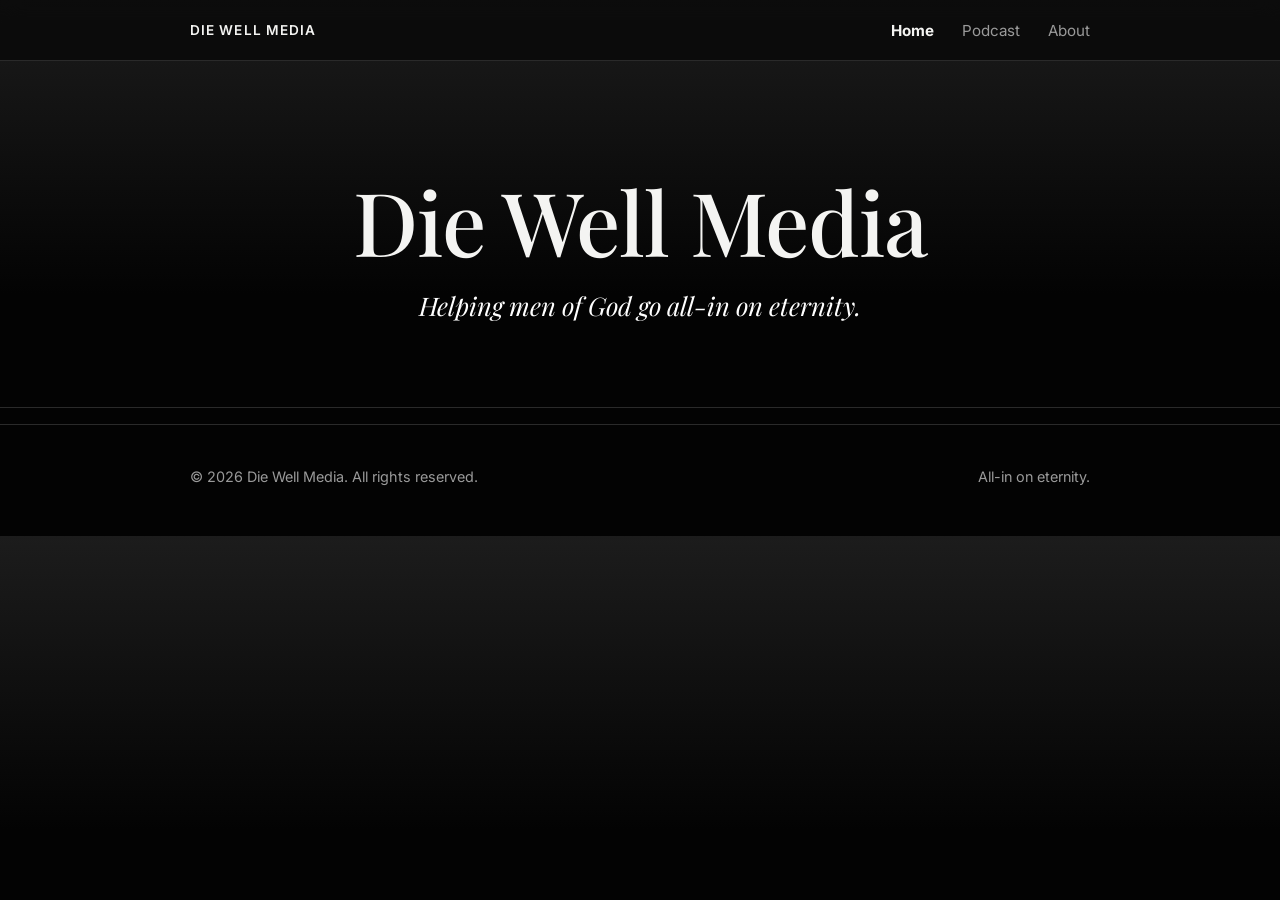
==== commit 1a6f8f22: "Revert redesign: restore previous site look and About page Co-Authored-By: Claude Sonnet 5.5 <norepl" ====
--- a/index.html
+++ b/index.html
@@ -3,7 +3,6 @@
 <head>
   <meta charset="UTF-8" />
   <meta name="viewport" content="width=device-width, initial-scale=1.0" />
-  <meta name="theme-color" content="#030303" />
   <title>Die Well Media</title>
   <meta
     name="description"
@@ -14,13 +13,6 @@
   <link href="https://fonts.googleapis.com/css2?family=Playfair+Display:ital,wght@0,400;0,500;1,400;1,500&family=Inter:wght@400;500;600;700&display=swap" rel="stylesheet">
   <link rel="stylesheet" href="css/style.css">
   <link rel="icon" type="image/png" href="images/logo.png">
-  <script>
-    document.documentElement.classList.add('js');
-    setTimeout(function () {
-      if (!window.__dw) document.documentElement.classList.add('reveal-all');
-    }, 2500);
-  </script>
-  <script src="js/site.js" defer></script>
 </head>
 <body>
   <nav class="nav">
@@ -39,31 +31,9 @@
 
   <main>
     <section class="home-hero">
-      <div class="hero-rays" aria-hidden="true"></div>
-      <div class="hero-glow" aria-hidden="true"></div>
-      <div class="hero-particles" aria-hidden="true"></div>
-
-      <div class="hero-center">
-        <h1>
-          <span class="h1-big">Die Well</span>
-          <span class="h1-small">Media</span>
-        </h1>
-        <span class="hero-rule" aria-hidden="true"></span>
+      <div class="container">
+        <h1>Die Well Media</h1>
         <p class="tagline">Helping men of God go all-in on eternity.</p>
-      </div>
-
-      <!-- Scrolling motto strip. Edit the phrases here; keep the two groups identical. -->
-      <div class="marquee" aria-hidden="true">
-        <div class="marquee-track">
-          <div class="marquee-group">
-            <span>All-in on eternity</span><span>Press on</span><span>Burn the boats</span><span>Live faithfully</span><span>Finish strong</span><span>Die well</span><span>Soli Deo Gloria</span>
-            <span>All-in on eternity</span><span>Press on</span><span>Burn the boats</span><span>Live faithfully</span><span>Finish strong</span><span>Die well</span><span>Soli Deo Gloria</span>
-          </div>
-          <div class="marquee-group">
-            <span>All-in on eternity</span><span>Press on</span><span>Burn the boats</span><span>Live faithfully</span><span>Finish strong</span><span>Die well</span><span>Soli Deo Gloria</span>
-            <span>All-in on eternity</span><span>Press on</span><span>Burn the boats</span><span>Live faithfully</span><span>Finish strong</span><span>Die well</span><span>Soli Deo Gloria</span>
-          </div>
-        </div>
       </div>
     </section>
   </main>
--- a/css/style.css
+++ b/css/style.css
@@ -1,110 +1,51 @@
 /* ==========================================================================
    Die Well Media — shared stylesheet
-   Dark, cinematic, sharp serif. Edit the colors/fonts in :root and every
-   page updates. Motion is handled in js/site.js and respects
-   "reduce motion" settings.
+   Dark theme, sharp serif headings. Edit colors/fonts once here,
+   every page updates.
    ========================================================================== */
 
 :root {
-  --bg-top: #1b1b1b;
+  --bg-top: #1c1c1c;
   --bg-bottom: #030303;
-  --panel: #121212;
+  --panel: #161616;
   --ink: #f4f4f2;
   --muted: #9a9a9a;
   --line: #2a2a2a;
   --accent: #ffffff;
   --accent-soft: rgba(255, 255, 255, 0.06);
   --shadow: 0 20px 50px rgba(0, 0, 0, 0.45);
-  --max: 960px;
+  --max: 900px;
   --radius: 18px;
-  --ease: cubic-bezier(0.2, 0.7, 0.2, 1);
-  --nav-h: 66px;
 }
 
 * { box-sizing: border-box; }
-
-html {
-  scroll-behavior: smooth;
-  background: var(--bg-bottom);
-}
+html { scroll-behavior: smooth; }
 
 body {
   margin: 0;
-  min-height: 100vh;
-  display: flex;
-  flex-direction: column;
   font-family: "Inter", sans-serif;
   color: var(--ink);
+  background: linear-gradient(180deg, var(--bg-top) 0%, var(--bg-bottom) 55%);
   line-height: 1.65;
-  -webkit-font-smoothing: antialiased;
-}
-
-main { flex: 1; }
-
-/* Ambient background glow + film grain (both sit behind/over everything) */
-body::before {
-  content: "";
-  position: fixed;
-  inset: 0;
-  z-index: -2;
-  pointer-events: none;
-  background:
-    radial-gradient(900px 520px at 50% -8%, rgba(255, 255, 255, 0.1), transparent 70%),
-    linear-gradient(180deg, var(--bg-top) 0%, var(--bg-bottom) 60%);
-}
-
-body::after {
-  content: "";
-  position: fixed;
-  inset: 0;
-  z-index: 50;
-  pointer-events: none;
-  opacity: 0.07;
-  background-image: url("data:image/svg+xml,%3Csvg xmlns='http://www.w3.org/2000/svg' width='180' height='180'%3E%3Cfilter id='n'%3E%3CfeTurbulence type='fractalNoise' baseFrequency='.85' numOctaves='2' stitchTiles='stitch'/%3E%3CfeColorMatrix type='saturate' values='0'/%3E%3C/filter%3E%3Crect width='100%25' height='100%25' filter='url(%23n)'/%3E%3C/svg%3E");
-}
-
-::selection { background: #fff; color: #000; }
+}
 
 a { color: inherit; text-decoration: none; }
 img { display: block; max-width: 100%; }
-
-a:focus-visible,
-summary:focus-visible,
-.button:focus-visible {
-  outline: 2px solid #fff;
-  outline-offset: 3px;
-}
 
 .container {
   width: min(calc(100% - 2.5rem), var(--max));
   margin: 0 auto;
 }
 
-/* ---------- Scroll progress bar (added by js/site.js) ---------- */
-
-.progress {
-  position: fixed;
-  top: 0;
-  left: 0;
-  right: 0;
-  height: 2px;
-  z-index: 60;
-  transform: scaleX(0);
-  transform-origin: 0 50%;
-  background: linear-gradient(90deg, #555, #fff);
-  pointer-events: none;
-}
-
 /* ---------- Nav ---------- */
 
 .nav {
   position: sticky;
   top: 0;
-  z-index: 40;
-  background: rgba(8, 8, 8, 0.7);
-  backdrop-filter: blur(14px) saturate(140%);
-  -webkit-backdrop-filter: blur(14px) saturate(140%);
-  border-bottom: 1px solid rgba(255, 255, 255, 0.07);
+  z-index: 20;
+  background: rgba(10, 10, 10, 0.85);
+  backdrop-filter: blur(10px);
+  border-bottom: 1px solid var(--line);
 }
 
 .nav-inner {
@@ -112,59 +53,26 @@
   align-items: center;
   justify-content: space-between;
   gap: 1rem;
-  min-height: var(--nav-h);
+  padding: 1.1rem 0;
 }
 
 .brand {
   display: flex;
   align-items: center;
-  font-size: 0.8rem;
+  font-size: 0.85rem;
   font-weight: 600;
-  letter-spacing: 0.2em;
+  letter-spacing: 0.08em;
   text-transform: uppercase;
   color: var(--ink);
 }
 
-/* tiny cross, drawn in CSS */
-.brand::before {
-  content: "";
-  width: 10px;
-  height: 15px;
-  margin-right: 0.8rem;
-  background:
-    linear-gradient(currentColor, currentColor) center / 1.5px 100% no-repeat,
-    linear-gradient(currentColor, currentColor) center 32% / 100% 1.5px no-repeat;
-  opacity: 0.9;
-}
-
 .nav-links {
   display: flex;
   flex-wrap: wrap;
-  gap: 2rem;
-  align-items: center;
-  color: var(--muted);
-  font-size: 0.88rem;
-  letter-spacing: 0.06em;
-  text-transform: uppercase;
-}
-
-.nav-links a {
-  position: relative;
-  padding: 0.35rem 0;
-  transition: color 0.3s ease;
-}
-
-.nav-links a::after {
-  content: "";
-  position: absolute;
-  left: 0;
-  right: 0;
-  bottom: 0;
-  height: 1px;
-  background: currentColor;
-  transform: scaleX(0);
-  transform-origin: left;
-  transition: transform 0.4s var(--ease);
+  gap: 1.75rem;
+  align-items: center;
+  color: var(--muted);
+  font-size: 0.95rem;
 }
 
 .nav-links a:hover,
@@ -172,826 +80,127 @@
   color: var(--ink);
 }
 
-.nav-links a:hover::after,
-.nav-links a.active::after {
-  transform: scaleX(1);
+.nav-links a.active {
+  font-weight: 700;
 }
 
 /* ---------- Buttons ---------- */
 
 .button {
-  position: relative;
-  overflow: hidden;
   display: inline-flex;
   align-items: center;
   justify-content: center;
   min-height: 46px;
-  padding: 0 1.4rem;
+  padding: 0 1.3rem;
   border-radius: 999px;
   border: 1px solid var(--accent);
   font-weight: 600;
-  font-size: 0.9rem;
-  letter-spacing: 0.02em;
-  transition: transform 0.25s ease, box-shadow 0.3s ease, background 0.3s ease, border-color 0.3s ease;
-}
-
-/* light sweep on hover */
-.button::after {
-  content: "";
-  position: absolute;
-  inset: 0;
-  background: linear-gradient(110deg, transparent 30%, var(--sheen, rgba(255, 255, 255, 0.3)) 50%, transparent 70%);
-  transform: translateX(-120%);
-  transition: transform 0.8s var(--ease);
-}
-
-.button:hover { transform: translateY(-2px); }
-.button:hover::after { transform: translateX(120%); }
+  font-size: 0.94rem;
+  transition: 160ms ease;
+}
+
+.button:hover { transform: translateY(-1px); }
 
 .button-primary {
-  --sheen: rgba(0, 0, 0, 0.16);
   background: var(--accent);
   color: #0a0a0a;
   border-color: var(--accent);
 }
 
-.button-primary:hover {
-  box-shadow: 0 0 34px rgba(255, 255, 255, 0.28);
-}
-
 .button-secondary {
   background: transparent;
-  border-color: rgba(255, 255, 255, 0.22);
+  border-color: var(--line);
   color: var(--ink);
 }
 
-.button-secondary:hover {
-  border-color: rgba(255, 255, 255, 0.7);
-  background: rgba(255, 255, 255, 0.06);
-}
-
-/* ---------- Type ---------- */
+/* ---------- Hero ---------- */
+
+.hero {
+  padding: 4rem 0 2.5rem;
+  border-bottom: 1px solid var(--line);
+}
+
+.hero-inner {
+  display: flex;
+  gap: 2rem;
+  align-items: center;
+  flex-wrap: wrap;
+}
+
+.hero-art {
+  width: 220px;
+  height: 220px;
+  flex-shrink: 0;
+  border-radius: var(--radius);
+  overflow: hidden;
+  border: 1px solid var(--line);
+  box-shadow: var(--shadow);
+}
+
+.hero-art img {
+  width: 100%;
+  height: 100%;
+  object-fit: cover;
+}
+
+.hero-copy { flex: 1 1 320px; }
 
 h1, h2, h3 {
   margin: 0;
   line-height: 1.1;
+}
+
+h1, h2, h3 {
   font-family: "Playfair Display", serif;
   font-weight: 500;
   letter-spacing: -0.01em;
-  text-wrap: balance;
-}
-
-h1 { font-size: clamp(2.4rem, 5.5vw, 3.6rem); margin-bottom: 0.7rem; }
-h2 { font-size: clamp(1.5rem, 3vw, 1.9rem); }
-
-.section {
-  padding: 3.5rem 0;
-}
-
-.section-title {
-  display: flex;
-  align-items: center;
-  gap: 1.1rem;
-  font-size: 0.74rem;
-  text-transform: uppercase;
-  letter-spacing: 0.28em;
-  color: var(--muted);
-  margin-bottom: 1.8rem;
-  font-weight: 700;
-}
-
-.section-title::after {
-  content: "";
-  flex: 1;
-  height: 1px;
-  background: linear-gradient(90deg, rgba(255, 255, 255, 0.18), transparent);
-}
-
-.section-title.center { justify-content: center; }
-
-.section-title.center::before {
-  content: "";
-  flex: 1;
-  height: 1px;
-  background: linear-gradient(270deg, rgba(255, 255, 255, 0.18), transparent);
-}
-
-/* ==========================================================================
-   Home hero
-   ========================================================================== */
+}
+
+h1 {
+  font-size: clamp(2.4rem, 5.5vw, 3.6rem);
+  margin-bottom: 0.7rem;
+}
+
+h2 {
+  font-size: clamp(1.5rem, 3vw, 1.9rem);
+}
+
+.hero-copy p {
+  color: var(--muted);
+  font-size: 1.03rem;
+  max-width: 560px;
+  margin: 0 0 1.3rem;
+}
+
+.platforms {
+  display: flex;
+  flex-wrap: wrap;
+  gap: 0.7rem;
+}
+
+/* ---------- Home hero ---------- */
 
 .home-hero {
-  --mx: 50%;
-  --my: 38%;
-  position: relative;
-  isolation: isolate;
-  display: flex;
-  flex-direction: column;
-  min-height: calc(100vh - var(--nav-h));
-  min-height: calc(100svh - var(--nav-h));
-  overflow: hidden;
+  padding: 7rem 0 5rem;
+  border-bottom: 1px solid var(--line);
   text-align: center;
 }
 
-/* light breaking through, from above */
-.hero-rays {
-  position: absolute;
-  inset: -25% -15% 0;
-  z-index: -2;
-  pointer-events: none;
-  background: repeating-conic-gradient(from 0deg at 50% -6%, rgba(255, 255, 255, 0.075) 0deg 1.6deg, transparent 1.6deg 8deg);
-  -webkit-mask-image: radial-gradient(ellipse 62% 78% at 50% 0%, #000 0%, transparent 72%);
-  mask-image: radial-gradient(ellipse 62% 78% at 50% 0%, #000 0%, transparent 72%);
-  transform-origin: 50% 0;
-  animation: sway 16s ease-in-out infinite alternate;
-}
-
-/* soft spotlight that follows the cursor */
-.hero-glow {
-  position: absolute;
-  inset: 0;
-  z-index: -1;
-  pointer-events: none;
-  background: radial-gradient(620px circle at var(--mx) var(--my), rgba(255, 255, 255, 0.11), transparent 62%);
-}
-
-/* rising embers / light motes (filled in by js/site.js) */
-.hero-particles {
-  position: absolute;
-  inset: 0;
-  z-index: -1;
-  pointer-events: none;
-  overflow: hidden;
-}
-
-.hero-particles i {
-  position: absolute;
-  bottom: -12px;
-  border-radius: 50%;
-  background: #fff;
-  box-shadow: 0 0 8px 1px rgba(255, 255, 255, 0.55);
-  opacity: 0;
-  animation: rise linear infinite;
-}
-
-.hero-center {
-  flex: 1;
-  display: grid;
-  place-content: center;
-  padding: 3rem 1.25rem 2rem;
-}
-
 .home-hero h1 {
-  margin: 0;
-  line-height: 1;
-  font-size: inherit;
-}
-
-.h1-big {
-  display: inline-block;
-  font-size: clamp(3.4rem, 14.5vw, 10.5rem);
-  line-height: 0.92;
-  text-transform: uppercase;
-  letter-spacing: 0.02em;
-  background:
-    linear-gradient(100deg, transparent 40%, rgba(255, 255, 255, 0.95) 50%, transparent 60%) 100% 0 / 300% 100% no-repeat,
-    linear-gradient(180deg, #e4e4e0 10%, #6f6f6c 100%);
-  -webkit-background-clip: text;
-  background-clip: text;
-  color: transparent;
-  -webkit-text-fill-color: transparent;
-  animation:
-    trackIn 1.8s var(--ease) both,
-    sweep 8s ease-in-out 2.2s infinite;
-}
-
-.h1-small {
-  display: block;
-  margin-top: 1.4rem;
-  padding-left: 0.9em;
-  font-family: "Inter", sans-serif;
-  font-weight: 500;
-  font-size: clamp(0.78rem, 1.7vw, 1.1rem);
-  letter-spacing: 0.9em;
-  text-transform: uppercase;
-  color: var(--muted);
-  animation: fadeUp 1.2s var(--ease) 0.7s both;
-}
-
-.hero-rule {
-  display: block;
-  width: min(240px, 42vw);
-  height: 1px;
-  margin: 2.2rem auto 1.7rem;
-  background: linear-gradient(90deg, transparent, rgba(255, 255, 255, 0.8), transparent);
-  animation: grow 1.4s var(--ease) 0.8s both;
-}
-
-.tagline {
-  margin: 0;
+  font-size: clamp(3rem, 8vw, 5.5rem);
+  margin-bottom: 0.9rem;
+}
+
+.home-hero .tagline {
   font-family: "Playfair Display", serif;
   font-style: italic;
   font-weight: 400;
-  font-size: clamp(1.15rem, 2.4vw, 1.75rem);
-  color: #dcdcd8;
-  text-wrap: balance;
-  animation: fadeUp 1.2s var(--ease) 1s both;
-}
-
-/* scrolling motto strip along the bottom of the hero */
-.marquee {
-  position: relative;
-  overflow: hidden;
-  padding: 1.05rem 0;
-  border-top: 1px solid rgba(255, 255, 255, 0.08);
-  border-bottom: 1px solid rgba(255, 255, 255, 0.08);
-  background: rgba(0, 0, 0, 0.25);
-  -webkit-mask-image: linear-gradient(90deg, transparent, #000 12%, #000 88%, transparent);
-  mask-image: linear-gradient(90deg, transparent, #000 12%, #000 88%, transparent);
-  animation: fadeIn 1.4s ease 1.4s both;
-}
-
-.marquee-track {
-  display: flex;
-  width: max-content;
-  animation: marquee 46s linear infinite;
-}
-
-.marquee-group {
-  display: flex;
-  flex-shrink: 0;
-}
-
-.marquee-group span {
-  display: flex;
-  align-items: center;
-  white-space: nowrap;
-  font-size: 0.74rem;
-  font-weight: 600;
-  letter-spacing: 0.34em;
-  text-transform: uppercase;
-  color: var(--muted);
-}
-
-.marquee-group span::after {
-  content: "";
-  width: 5px;
-  height: 5px;
-  margin: 0 2.4rem;
-  border: 1px solid currentColor;
-  transform: rotate(45deg);
-  opacity: 0.7;
-}
-
-/* ==========================================================================
-   Podcast page hero
-   ========================================================================== */
-
-.hero {
-  position: relative;
-  padding: 5rem 0 3.5rem;
-  border-bottom: 1px solid rgba(255, 255, 255, 0.07);
-  overflow: hidden;
-}
-
-.hero::before {
-  content: "";
-  position: absolute;
-  inset: -40% -10% auto -10%;
-  height: 120%;
-  z-index: -1;
-  pointer-events: none;
-  background: radial-gradient(520px circle at 18% 40%, rgba(255, 255, 255, 0.08), transparent 65%);
-}
-
-.hero-inner {
-  display: flex;
-  gap: 2.75rem;
-  align-items: center;
-  flex-wrap: wrap;
-}
-
-.hero-art {
-  position: relative;
-  isolation: isolate;
-  width: 240px;
-  height: 240px;
-  flex-shrink: 0;
-}
-
-/* slowly turning halo behind the cover art */
-.hero-art::before {
-  content: "";
-  position: absolute;
-  inset: -16px;
-  z-index: -1;
-  border-radius: 32px;
-  background: conic-gradient(from 0deg, #ffffff, #3a3a3a, #bdbdbd, #2a2a2a, #ffffff);
-  filter: blur(28px);
-  opacity: 0.3;
-  animation: spin 16s linear infinite;
-}
-
-.hero-art img {
-  width: 100%;
-  height: 100%;
-  object-fit: cover;
-  border-radius: var(--radius);
-  border: 1px solid rgba(255, 255, 255, 0.2);
-  box-shadow: var(--shadow);
-}
-
-.hero-copy { flex: 1 1 340px; }
-
-.hero-copy h1 {
-  font-size: clamp(2.5rem, 6vw, 4.2rem);
-  line-height: 1.03;
-  margin-bottom: 1.1rem;
-  background: linear-gradient(180deg, #ffffff 25%, #9d9d99 100%);
-  -webkit-background-clip: text;
-  background-clip: text;
-  color: transparent;
-  -webkit-text-fill-color: transparent;
-}
-
-.hero-copy p {
-  color: var(--muted);
-  font-size: 1.02rem;
-  max-width: 600px;
-  margin: 0 0 1.2rem;
-}
-
-.hero-copy p:first-of-type {
-  color: var(--ink);
-  font-size: 1.2rem;
-}
-
-.platforms {
-  display: flex;
-  flex-wrap: wrap;
-  gap: 0.7rem;
-  margin-top: 1.8rem;
-}
-
-/* ---------- Episodes ---------- */
-
-.episode-list {
-  display: flex;
-  flex-direction: column;
-  gap: 1.1rem;
-}
-
-.episode {
-  --x: 50%;
-  --y: 0%;
-  position: relative;
-  isolation: isolate;
-  overflow: hidden;
-  background: linear-gradient(180deg, rgba(255, 255, 255, 0.035), rgba(255, 255, 255, 0.012));
-  border: 1px solid rgba(255, 255, 255, 0.09);
-  border-radius: var(--radius);
-  padding: 1.6rem 1.7rem;
-  box-shadow: inset 0 1px 0 rgba(255, 255, 255, 0.05);
-  transition: transform 0.3s ease, border-color 0.3s ease, box-shadow 0.3s ease;
-}
-
-/* spotlight that tracks the cursor across the card */
-.episode::before {
-  content: "";
-  position: absolute;
-  inset: 0;
-  z-index: -1;
-  background: radial-gradient(420px circle at var(--x) var(--y), rgba(255, 255, 255, 0.1), transparent 60%);
-  opacity: 0;
-  transition: opacity 0.35s ease;
-}
-
-.episode:hover {
-  transform: translateY(-3px);
-  border-color: rgba(255, 255, 255, 0.28);
-  box-shadow: 0 22px 44px rgba(0, 0, 0, 0.55), inset 0 1px 0 rgba(255, 255, 255, 0.08);
-}
-
-.episode:hover::before { opacity: 1; }
-
-.episode-head {
-  display: flex;
-  justify-content: space-between;
-  align-items: baseline;
-  gap: 1rem;
-  flex-wrap: wrap;
-  margin-bottom: 0.6rem;
-}
-
-.episode-head h3 {
-  font-size: 1.32rem;
-  line-height: 1.2;
-}
-
-.episode-meta {
-  font-size: 0.72rem;
-  font-weight: 600;
-  letter-spacing: 0.14em;
-  text-transform: uppercase;
-  color: var(--muted);
-  white-space: nowrap;
-}
-
-.episode p {
-  color: var(--muted);
-  margin: 0 0 1.2rem;
-  font-size: 0.96rem;
-}
-
-audio {
-  width: 100%;
-  height: 40px;
-  filter: invert(0.92) grayscale(1);
-  border-radius: 999px;
-}
-
-/* ==========================================================================
-   About page
-   ========================================================================== */
-
-.about-hero {
-  position: relative;
-  padding: 5.5rem 0 2rem;
-  text-align: center;
-}
-
-.verse {
-  position: relative;
-  max-width: 800px;
-  margin: 0 auto;
-  padding: 3.6rem 0 0;
-}
-
-.verse-mark {
-  position: absolute;
-  top: -1.4rem;
-  left: 50%;
-  transform: translateX(-50%);
-  font-family: "Playfair Display", serif;
-  font-size: 10rem;
-  line-height: 1;
-  color: rgba(255, 255, 255, 0.09);
-  user-select: none;
-  pointer-events: none;
-}
-
-.verse blockquote {
+  font-size: clamp(1.2rem, 2.5vw, 1.6rem);
+  color: var(--accent);
   margin: 0;
-  font-family: "Playfair Display", serif;
-  font-style: italic;
-  font-weight: 400;
-  font-size: clamp(1.45rem, 3.4vw, 2.35rem);
-  line-height: 1.4;
-  color: #a4a4a0;
-  text-wrap: balance;
-}
-
-.verse blockquote mark {
-  background: none;
-  color: #fff;
-}
-
-.verse figcaption {
-  margin-top: 2rem;
-  font-size: 0.76rem;
-  font-weight: 600;
-  letter-spacing: 0.32em;
-  text-transform: uppercase;
-  color: var(--muted);
-}
-
-.ornament {
-  display: flex;
-  align-items: center;
-  justify-content: center;
-  gap: 1rem;
-  margin: 3.6rem auto 3rem;
-  max-width: 320px;
-}
-
-.ornament::before,
-.ornament::after {
-  content: "";
-  flex: 1;
-  height: 1px;
-  background: linear-gradient(90deg, transparent, rgba(255, 255, 255, 0.28));
-}
-
-.ornament::after { transform: scaleX(-1); }
-
-.ornament span {
-  width: 7px;
-  height: 7px;
-  border: 1px solid rgba(255, 255, 255, 0.7);
-  transform: rotate(45deg);
-}
-
-.mission {
-  max-width: 700px;
-  margin: 0 auto;
-}
-
-.mission-lead {
-  margin: 0 0 1.4rem;
-  font-family: "Playfair Display", serif;
-  font-weight: 500;
-  font-size: clamp(1.9rem, 4.6vw, 3.1rem);
-  line-height: 1.12;
-  color: #fff;
-  text-wrap: balance;
-}
-
-.mission p:not(.mission-lead) {
-  margin: 0;
-  color: var(--muted);
-  font-size: 1.12rem;
-  text-wrap: balance;
-}
-
-/* ---------- Founders ---------- */
-
-.founders {
-  display: grid;
-  grid-template-columns: repeat(3, 1fr);
-  gap: 1.6rem;
-  align-items: start;
-}
-
-.founder-photo {
-  position: relative;
-  width: 100%;
-  aspect-ratio: 4 / 5;
-  border-radius: var(--radius);
-  background: var(--panel);
-  border: 1px solid rgba(255, 255, 255, 0.1);
-  overflow: hidden;
-  display: flex;
-  align-items: center;
-  justify-content: center;
-  font-family: "Playfair Display", serif;
-  font-weight: 400;
-  font-size: 4rem;
-  color: rgba(255, 255, 255, 0.25);
-  margin-bottom: 1.1rem;
-  transition: border-color 0.4s ease, box-shadow 0.5s ease;
-}
-
-.founder-photo::after {
-  content: "";
-  position: absolute;
-  inset: 0;
-  pointer-events: none;
-  background: linear-gradient(180deg, transparent 55%, rgba(0, 0, 0, 0.6));
-}
-
-.founder-photo img {
-  width: 100%;
-  height: 100%;
-  object-fit: cover;
-  object-position: 50% 28%;
-  filter: grayscale(1) contrast(1.06) brightness(0.92);
-  transition: filter 0.7s ease, transform 1s var(--ease);
-}
-
-.founder:hover .founder-photo {
-  border-color: rgba(255, 255, 255, 0.4);
-  box-shadow: 0 26px 60px rgba(0, 0, 0, 0.65), 0 0 40px rgba(255, 255, 255, 0.07);
-}
-
-.founder:hover .founder-photo img {
-  filter: grayscale(0) contrast(1.02) brightness(1);
-  transform: scale(1.05);
-}
-
-.founder h3 {
-  font-size: 1.3rem;
-  margin-bottom: 0.5rem;
-}
-
-.founder p {
-  color: var(--muted);
-  font-size: 0.92rem;
-  margin: 0;
-  text-align: left;
-}
-
-.founder p + p { margin-top: 0.7rem; }
-
-.founder-bio summary {
-  cursor: pointer;
-  color: var(--ink);
-  font-size: 0.74rem;
-  font-weight: 700;
-  text-transform: uppercase;
-  letter-spacing: 0.2em;
-  list-style: none;
-  display: flex;
-  align-items: center;
-  gap: 0.5rem;
-  transition: opacity 0.2s ease;
-}
-
-.founder-bio summary:hover { opacity: 0.7; }
-.founder-bio summary::-webkit-details-marker { display: none; }
-
-.founder-bio summary::after {
-  content: "+";
-  font-family: "Playfair Display", serif;
-  font-size: 1.1rem;
-  font-weight: 400;
-}
-
-.founder-bio[open] summary::after { content: "\2212"; }
-
-.founder-bio-content {
-  margin-top: 0.9rem;
-  animation: fadeUp 0.5s var(--ease) both;
-}
-
-/* ---------- Footer ---------- */
-
-footer {
-  position: relative;
-  padding: 2.4rem 0 2.8rem;
-  color: var(--muted);
-  font-size: 0.82rem;
-  letter-spacing: 0.04em;
-  margin-top: 2rem;
-}
-
-footer::before {
-  content: "";
-  position: absolute;
-  top: 0;
-  left: 0;
-  right: 0;
-  height: 1px;
-  background: linear-gradient(90deg, transparent, rgba(255, 255, 255, 0.22), transparent);
-}
-
-.footer-inner {
-  display: flex;
-  justify-content: space-between;
-  flex-wrap: wrap;
-  gap: 1rem;
-}
-
-/* ==========================================================================
-   Scroll reveals (js adds .js to <html>; site.js adds .in as items appear)
-   ========================================================================== */
-
-.js :is(.episode, .founder, .verse, .mission, .ornament, .section-title, .hero-copy, .hero-art) {
-  opacity: 0;
-  translate: 0 28px;
-  transition:
-    opacity 0.9s var(--ease),
-    translate 0.9s var(--ease),
-    transform 0.3s ease,
-    border-color 0.3s ease,
-    box-shadow 0.3s ease;
-}
-
-.js :is(.episode, .founder, .verse, .mission, .ornament, .section-title, .hero-copy, .hero-art).in,
-.reveal-all :is(.episode, .founder, .verse, .mission, .ornament, .section-title, .hero-copy, .hero-art) {
-  opacity: 1;
-  translate: 0 0;
-}
-
-.js .founder:nth-child(2) { transition-delay: 0.12s; }
-.js .founder:nth-child(3) { transition-delay: 0.24s; }
-.js .hero-art { transition-delay: 0.1s; }
-
-/* ==========================================================================
-   Keyframes
-   ========================================================================== */
-
-@keyframes trackIn {
-  from { letter-spacing: 0.3em; opacity: 0; filter: blur(14px); }
-  to   { letter-spacing: 0.02em; opacity: 1; filter: blur(0); }
-}
-
-@keyframes sweep {
-  0%        { background-position: 100% 0, 0 0; }
-  55%, 100% { background-position: 0% 0, 0 0; }
-}
-
-@keyframes fadeUp {
-  from { opacity: 0; transform: translateY(18px); }
-  to   { opacity: 1; transform: none; }
-}
-
-@keyframes fadeIn {
-  from { opacity: 0; }
-  to   { opacity: 1; }
-}
-
-@keyframes grow {
-  from { opacity: 0; transform: scaleX(0); }
-  to   { opacity: 1; transform: scaleX(1); }
-}
-
-@keyframes sway {
-  from { transform: rotate(-4deg); }
-  to   { transform: rotate(4deg); }
-}
-
-@keyframes spin {
-  to { transform: rotate(360deg); }
-}
-
-@keyframes marquee {
-  to { transform: translateX(-50%); }
-}
-
-@keyframes rise {
-  0%   { opacity: 0; transform: translate3d(0, 0, 0); }
-  12%  { opacity: var(--o, 0.5); }
-  85%  { opacity: var(--o, 0.5); }
-  100% { opacity: 0; transform: translate3d(var(--dx, 0px), -105vh, 0); }
-}
-
-/* ==========================================================================
-   Parked pages (videos.html, writings.html). Not linked from the site right
-   now, kept so they work if you bring them back.
-   ========================================================================== */
-
-.video-embed {
-  position: relative;
-  width: 100%;
-  padding-bottom: 56.25%;
-  border-radius: var(--radius);
-  overflow: hidden;
-  border: 1px solid var(--line);
-  box-shadow: var(--shadow);
-}
-
-.video-embed iframe {
-  position: absolute;
-  inset: 0;
-  width: 100%;
-  height: 100%;
-  border: 0;
-}
-
-.video-placeholder {
-  position: relative;
-  width: 100%;
-  padding-bottom: 56.25%;
-  border-radius: var(--radius);
-  overflow: hidden;
-  border: 1px solid var(--line);
-  background: var(--panel);
-}
-
-.video-placeholder-inner {
-  position: absolute;
-  inset: 0;
-  display: flex;
-  flex-direction: column;
-  align-items: center;
-  justify-content: center;
-  gap: 0.85rem;
-  color: var(--muted);
-  font-size: 0.92rem;
-  letter-spacing: 0.04em;
-  text-transform: uppercase;
-}
-
-.video-grid {
-  display: grid;
-  grid-template-columns: repeat(2, 1fr);
-  gap: 1.2rem;
-}
-
-.video-card-thumb {
-  position: relative;
-  width: 100%;
-  aspect-ratio: 16 / 9;
-  border-radius: var(--radius);
-  overflow: hidden;
-  border: 1px solid var(--line);
-  background: var(--panel);
-  display: flex;
-  align-items: center;
-  justify-content: center;
-  color: var(--muted);
-  margin-bottom: 0.85rem;
-}
-
-.video-card-thumb img {
-  position: absolute;
-  inset: 0;
-  width: 100%;
-  height: 100%;
-  object-fit: cover;
-}
-
-.video-card h3 { font-size: 1.05rem; }
+}
+
+/* ---------- Option cards (link grids: home page, writings page) ---------- */
 
 .option-grid {
   display: grid;
@@ -1038,45 +247,318 @@
   margin-bottom: 0.9rem;
 }
 
-/* ==========================================================================
-   Responsive
-   ========================================================================== */
+/* ---------- About section ---------- */
+
+.about-section {
+  padding: 4rem 0;
+}
+
+.about-inner {
+  max-width: 680px;
+  margin: 0 auto;
+}
+
+.about-inner p {
+  color: var(--muted);
+  font-size: 1.05rem;
+  margin: 0 0 1.2rem;
+}
+
+.about-inner a {
+  color: var(--ink);
+  text-decoration: underline;
+  text-underline-offset: 3px;
+}
+
+.about-inner a:hover {
+  color: var(--accent);
+}
+
+.about-signature {
+  color: var(--ink) !important;
+  margin-top: 2rem !important;
+}
+
+.about-actions {
+  display: flex;
+  gap: 0.8rem;
+  margin-top: 2rem;
+  flex-wrap: wrap;
+}
+
+/* ---------- Founders ---------- */
+
+.founders {
+  display: grid;
+  grid-template-columns: repeat(3, 1fr);
+  gap: 1.75rem;
+  max-width: 680px;
+  margin: 0 auto;
+}
+
+.founder-photo {
+  width: 100%;
+  aspect-ratio: 1 / 1;
+  border-radius: var(--radius);
+  background: var(--panel);
+  border: 1px solid var(--line);
+  overflow: hidden;
+  display: flex;
+  align-items: center;
+  justify-content: center;
+  font-family: "Playfair Display", serif;
+  font-weight: 400;
+  font-size: 2.4rem;
+  color: var(--muted);
+  margin-bottom: 1rem;
+}
+
+.founder-photo img {
+  width: 100%;
+  height: 100%;
+  object-fit: cover;
+}
+
+.founder h3 {
+  font-size: 1.15rem;
+  margin-bottom: 0.4rem;
+}
+
+.founder p {
+  color: var(--muted);
+  font-size: 0.92rem;
+  margin: 0;
+  text-align: left;
+}
+
+.founder p + p {
+  margin-top: 0.7rem;
+}
+
+.founder-bio summary {
+  cursor: pointer;
+  color: var(--ink);
+  font-size: 0.82rem;
+  font-weight: 600;
+  text-transform: uppercase;
+  letter-spacing: 0.08em;
+  list-style: none;
+  display: flex;
+  align-items: center;
+  gap: 0.4rem;
+}
+
+.founder-bio summary::-webkit-details-marker {
+  display: none;
+}
+
+.founder-bio summary::after {
+  content: "+";
+  font-family: "Playfair Display", serif;
+  font-size: 1rem;
+  font-weight: 400;
+}
+
+.founder-bio[open] summary::after {
+  content: "\2212";
+}
+
+.founder-bio-content {
+  margin-top: 0.9rem;
+}
+
+/* ---------- Sections ---------- */
+
+.section {
+  padding: 3rem 0;
+}
+
+.section-title {
+  font-size: 0.78rem;
+  text-transform: uppercase;
+  letter-spacing: 0.12em;
+  color: var(--muted);
+  margin-bottom: 1.5rem;
+  font-weight: 700;
+}
+
+/* ---------- Episodes ---------- */
+
+.episode-list {
+  display: flex;
+  flex-direction: column;
+  gap: 1.1rem;
+}
+
+.episode {
+  background: var(--panel);
+  border: 1px solid var(--line);
+  border-radius: var(--radius);
+  padding: 1.5rem;
+}
+
+.episode-head {
+  display: flex;
+  justify-content: space-between;
+  align-items: baseline;
+  gap: 1rem;
+  flex-wrap: wrap;
+  margin-bottom: 0.5rem;
+}
+
+.episode-head h3 {
+  font-size: 1.25rem;
+}
+
+.episode-meta {
+  font-size: 0.8rem;
+  color: var(--muted);
+  white-space: nowrap;
+}
+
+.episode p {
+  color: var(--muted);
+  margin: 0 0 1.1rem;
+  font-size: 0.96rem;
+}
+
+audio {
+  width: 100%;
+  height: 40px;
+  filter: invert(0.9) sepia(0.15) saturate(1.5) hue-rotate(360deg);
+  border-radius: 999px;
+}
+
+/* ---------- Video embed ---------- */
+
+.video-embed {
+  position: relative;
+  width: 100%;
+  padding-bottom: 56.25%;
+  border-radius: var(--radius);
+  overflow: hidden;
+  border: 1px solid var(--line);
+  box-shadow: var(--shadow);
+}
+
+.video-embed iframe {
+  position: absolute;
+  inset: 0;
+  width: 100%;
+  height: 100%;
+  border: 0;
+}
+
+.video-placeholder {
+  position: relative;
+  width: 100%;
+  padding-bottom: 56.25%;
+  border-radius: var(--radius);
+  overflow: hidden;
+  border: 1px solid var(--line);
+  background: var(--panel);
+}
+
+.video-placeholder-inner {
+  position: absolute;
+  inset: 0;
+  display: flex;
+  flex-direction: column;
+  align-items: center;
+  justify-content: center;
+  gap: 0.85rem;
+  color: var(--muted);
+  font-size: 0.92rem;
+  letter-spacing: 0.04em;
+  text-transform: uppercase;
+}
+
+/* ---------- Video grid (individual video cards) ---------- */
+
+.video-grid {
+  display: grid;
+  grid-template-columns: repeat(2, 1fr);
+  gap: 1.2rem;
+}
+
+.video-card-thumb {
+  position: relative;
+  width: 100%;
+  aspect-ratio: 16 / 9;
+  border-radius: var(--radius);
+  overflow: hidden;
+  border: 1px solid var(--line);
+  background: var(--panel);
+  display: flex;
+  align-items: center;
+  justify-content: center;
+  color: var(--muted);
+  margin-bottom: 0.85rem;
+}
+
+.video-card-thumb img {
+  position: absolute;
+  inset: 0;
+  width: 100%;
+  height: 100%;
+  object-fit: cover;
+}
+
+.video-card h3 {
+  font-size: 1.05rem;
+}
+
+/* ---------- Footer ---------- */
+
+footer {
+  padding: 2.5rem 0 3rem;
+  color: var(--muted);
+  font-size: 0.9rem;
+  border-top: 1px solid var(--line);
+  margin-top: 1rem;
+}
+
+.footer-inner {
+  display: flex;
+  justify-content: space-between;
+  flex-wrap: wrap;
+  gap: 1rem;
+}
+
+/* ---------- Responsive ---------- */
 
 @media (max-width: 720px) {
-  .nav-inner {
+  .nav-inner,
+  .footer-inner {
     flex-direction: column;
     align-items: flex-start;
-    gap: 0.4rem;
-    padding: 0.8rem 0;
-  }
-
-  .nav-links { gap: 1.4rem; }
-  .footer-inner { flex-direction: column; align-items: flex-start; }
-
-  .hero { padding: 3.5rem 0 2.5rem; }
-  .hero-inner { flex-direction: column; align-items: flex-start; gap: 2rem; }
-  .hero-art { width: 180px; height: 180px; }
-
-  .episode { padding: 1.3rem 1.2rem; }
-  .episode-head { flex-direction: column; align-items: flex-start; }
-
-  .founders { grid-template-columns: 1fr; max-width: 340px; margin: 0 auto; }
-
-  .verse-mark { font-size: 7rem; }
-  .video-grid, .option-grid { grid-template-columns: 1fr; }
-}
-
-@media (prefers-reduced-motion: reduce) {
-  *, *::before, *::after {
-    animation: none !important;
-    transition: none !important;
-    scroll-behavior: auto !important;
-  }
-
-  .js :is(.episode, .founder, .verse, .mission, .ornament, .section-title, .hero-copy, .hero-art) {
-    opacity: 1;
-    translate: 0 0;
-  }
-
-  .hero-particles { display: none; }
-}
+  }
+
+  .hero-inner {
+    flex-direction: column;
+    align-items: flex-start;
+  }
+
+  .hero-art {
+    width: 160px;
+    height: 160px;
+  }
+
+  .episode-head {
+    flex-direction: column;
+    align-items: flex-start;
+  }
+
+  .founders {
+    grid-template-columns: 1fr;
+    max-width: 320px;
+  }
+
+  .video-grid {
+    grid-template-columns: 1fr;
+  }
+
+  .option-grid {
+    grid-template-columns: 1fr;
+  }
+}
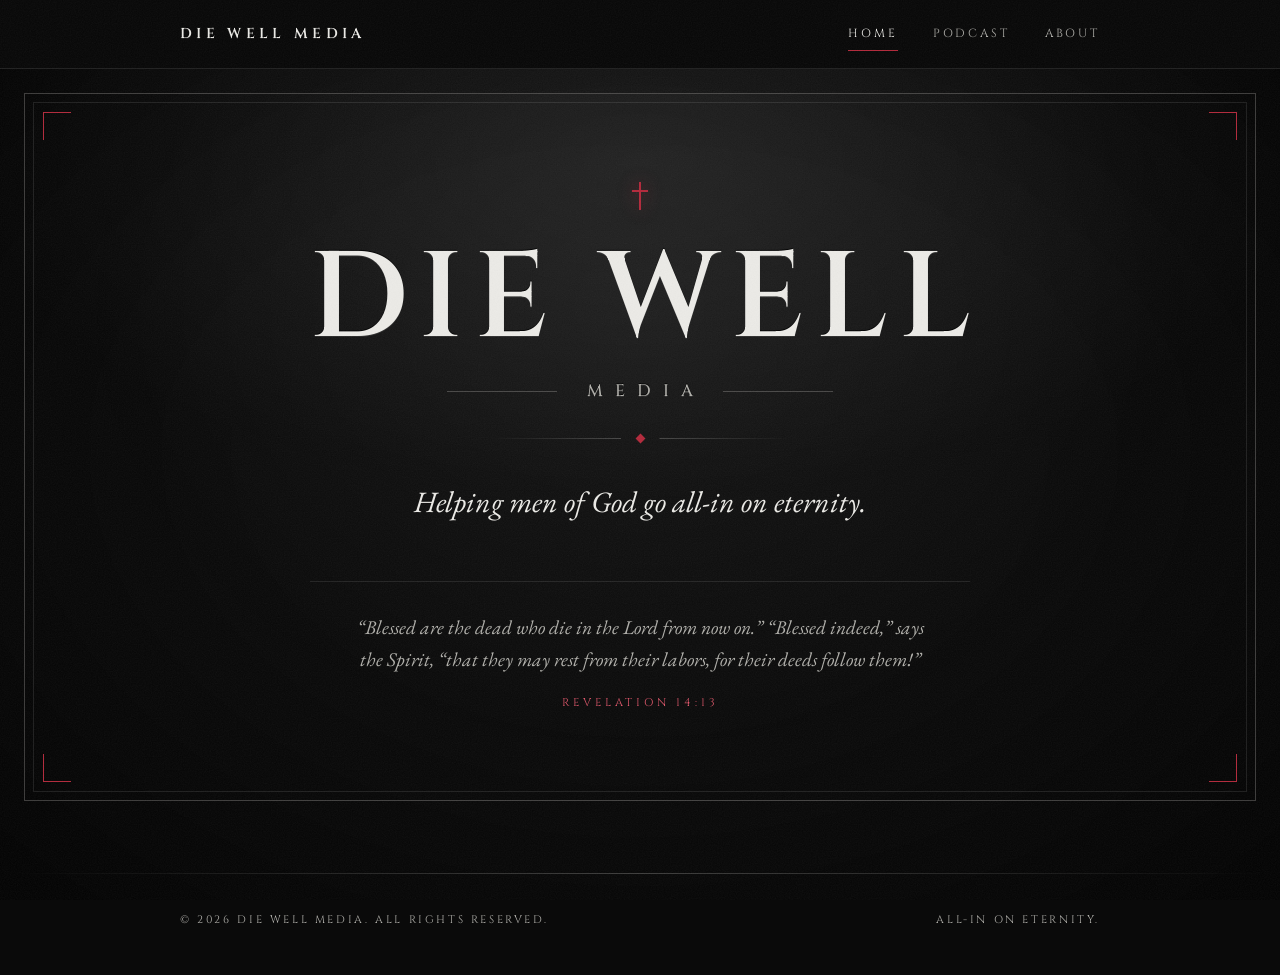
==== commit 649f1d58: "Restyle site with an engraved, old-world look - Cinzel (Roman inscription capitals) + EB Garamond - " ====
--- a/index.html
+++ b/index.html
@@ -10,7 +10,7 @@
   />
   <link rel="preconnect" href="https://fonts.googleapis.com">
   <link rel="preconnect" href="https://fonts.gstatic.com" crossorigin>
-  <link href="https://fonts.googleapis.com/css2?family=Playfair+Display:ital,wght@0,400;0,500;1,400;1,500&family=Inter:wght@400;500;600;700&display=swap" rel="stylesheet">
+  <link href="https://fonts.googleapis.com/css2?family=Cinzel:wght@400;500;600&family=EB+Garamond:ital,wght@0,400;0,500;1,400&display=swap" rel="stylesheet">
   <link rel="stylesheet" href="css/style.css">
   <link rel="icon" type="image/png" href="images/logo.png">
 </head>
@@ -31,9 +31,26 @@
 
   <main>
     <section class="home-hero">
-      <div class="container">
-        <h1>Die Well Media</h1>
+      <div class="plate">
+        <span class="cross" aria-hidden="true"></span>
+
+        <h1>
+          <span class="h1-big">Die Well</span>
+          <span class="h1-small">Media</span>
+        </h1>
+
+        <div class="ornament" aria-hidden="true"><span></span></div>
+
         <p class="tagline">Helping men of God go all-in on eternity.</p>
+
+        <figure class="verse">
+          <blockquote>
+            &ldquo;Blessed are the dead who die in the Lord from now on.&rdquo; &ldquo;Blessed
+            indeed,&rdquo; says the Spirit, &ldquo;that they may rest from their labors, for
+            their deeds follow them!&rdquo;
+          </blockquote>
+          <figcaption>Revelation 14:13</figcaption>
+        </figure>
       </div>
     </section>
   </main>
--- a/css/style.css
+++ b/css/style.css
@@ -1,36 +1,80 @@
 /* ==========================================================================
-   Die Well Media — shared stylesheet
-   Dark theme, sharp serif headings. Edit colors/fonts once here,
-   every page updates.
+   Die Well Media: shared stylesheet
+   An engraved, old-world look: Roman inscription capitals (Cinzel), a classic
+   book serif (EB Garamond), double-rule frames, black and bone-white with one
+   deep-crimson accent. Change the colors and fonts in :root and every page
+   updates. No JavaScript needed.
    ========================================================================== */
 
 :root {
-  --bg-top: #1c1c1c;
-  --bg-bottom: #030303;
-  --panel: #161616;
-  --ink: #f4f4f2;
-  --muted: #9a9a9a;
-  --line: #2a2a2a;
-  --accent: #ffffff;
-  --accent-soft: rgba(255, 255, 255, 0.06);
-  --shadow: 0 20px 50px rgba(0, 0, 0, 0.45);
-  --max: 900px;
-  --radius: 18px;
+  --bg: #0a0a0a;
+  --panel: #101010;
+  --ink: #ecebe7;
+  --muted: #b1b0ab;
+  --line: rgba(236, 235, 231, 0.24);
+  --line-soft: rgba(236, 235, 231, 0.11);
+  --crimson: #b3293b;
+  --crimson-text: #e0566a;
+  --display: "Cinzel", "Trajan Pro", "Times New Roman", serif;
+  --body: "EB Garamond", Garamond, Georgia, serif;
+  --max: 920px;
+  --nav-h: 68px;
+  --ease: cubic-bezier(0.2, 0.7, 0.2, 1);
 }
 
 * { box-sizing: border-box; }
-html { scroll-behavior: smooth; }
+
+html {
+  scroll-behavior: smooth;
+  background: var(--bg);
+}
 
 body {
   margin: 0;
-  font-family: "Inter", sans-serif;
+  min-height: 100vh;
+  display: flex;
+  flex-direction: column;
+  font-family: var(--body);
+  font-size: 1.2rem;
+  line-height: 1.7;
   color: var(--ink);
-  background: linear-gradient(180deg, var(--bg-top) 0%, var(--bg-bottom) 55%);
-  line-height: 1.65;
-}
+  -webkit-font-smoothing: antialiased;
+}
+
+main { flex: 1; display: flex; flex-direction: column; }
+
+/* candle-lit vignette, and a faint stone grain over everything */
+body::before {
+  content: "";
+  position: fixed;
+  inset: 0;
+  z-index: -1;
+  pointer-events: none;
+  background:
+    radial-gradient(ellipse 75% 55% at 50% 18%, rgba(255, 255, 255, 0.07), transparent 70%),
+    radial-gradient(ellipse at 50% 50%, transparent 45%, rgba(0, 0, 0, 0.7) 100%);
+}
+
+body::after {
+  content: "";
+  position: fixed;
+  inset: 0;
+  z-index: 50;
+  pointer-events: none;
+  opacity: 0.06;
+  background-image: url("data:image/svg+xml,%3Csvg xmlns='http://www.w3.org/2000/svg' width='180' height='180'%3E%3Cfilter id='n'%3E%3CfeTurbulence type='fractalNoise' baseFrequency='.85' numOctaves='2' stitchTiles='stitch'/%3E%3CfeColorMatrix type='saturate' values='0'/%3E%3C/filter%3E%3Crect width='100%25' height='100%25' filter='url(%23n)'/%3E%3C/svg%3E");
+}
+
+::selection { background: var(--ink); color: #000; }
 
 a { color: inherit; text-decoration: none; }
 img { display: block; max-width: 100%; }
+
+a:focus-visible,
+summary:focus-visible {
+  outline: 1px solid var(--ink);
+  outline-offset: 4px;
+}
 
 .container {
   width: min(calc(100% - 2.5rem), var(--max));
@@ -42,10 +86,9 @@
 .nav {
   position: sticky;
   top: 0;
-  z-index: 20;
-  background: rgba(10, 10, 10, 0.85);
-  backdrop-filter: blur(10px);
-  border-bottom: 1px solid var(--line);
+  z-index: 40;
+  background: rgba(8, 8, 8, 0.985);
+  border-bottom: 1px solid var(--line-soft);
 }
 
 .nav-inner {
@@ -53,15 +96,14 @@
   align-items: center;
   justify-content: space-between;
   gap: 1rem;
-  padding: 1.1rem 0;
+  min-height: var(--nav-h);
 }
 
 .brand {
-  display: flex;
-  align-items: center;
-  font-size: 0.85rem;
+  font-family: var(--display);
+  font-size: 0.9rem;
   font-weight: 600;
-  letter-spacing: 0.08em;
+  letter-spacing: 0.3em;
   text-transform: uppercase;
   color: var(--ink);
 }
@@ -69,20 +111,112 @@
 .nav-links {
   display: flex;
   flex-wrap: wrap;
-  gap: 1.75rem;
-  align-items: center;
-  color: var(--muted);
-  font-size: 0.95rem;
-}
-
-.nav-links a:hover,
+  gap: 2.2rem;
+  align-items: center;
+  font-family: var(--display);
+  font-size: 0.74rem;
+  letter-spacing: 0.24em;
+  text-transform: uppercase;
+  color: var(--muted);
+}
+
+.nav-links a {
+  padding: 0.4rem 0;
+  border-bottom: 1px solid transparent;
+  transition: color 0.3s ease, border-color 0.3s ease;
+}
+
+.nav-links a:hover { color: var(--ink); }
+
 .nav-links a.active {
   color: var(--ink);
-}
-
-.nav-links a.active {
-  font-weight: 700;
-}
+  border-bottom-color: var(--crimson);
+}
+
+/* ---------- Type ---------- */
+
+h1, h2, h3 {
+  margin: 0;
+  font-family: var(--display);
+  font-weight: 500;
+  letter-spacing: 0.06em;
+  line-height: 1.15;
+  text-wrap: balance;
+}
+
+h1 { font-size: clamp(2rem, 4.6vw, 3rem); }
+h2 { font-size: clamp(1.4rem, 3vw, 1.8rem); }
+
+/* chiseled lettering */
+h1, .brand {
+  text-shadow: 0 1px 0 rgba(255, 255, 255, 0.1), 0 -1px 0 rgba(0, 0, 0, 0.9);
+}
+
+/* ---------- Ornaments ---------- */
+
+.ornament {
+  display: flex;
+  align-items: center;
+  justify-content: center;
+  gap: 1rem;
+  width: min(300px, 70%);
+  margin: 2.2rem auto;
+}
+
+.ornament::before,
+.ornament::after {
+  content: "";
+  flex: 1;
+  height: 1px;
+  background: linear-gradient(90deg, transparent, var(--line));
+}
+
+.ornament::after { transform: scaleX(-1); }
+
+.ornament span {
+  width: 7px;
+  height: 7px;
+  background: var(--crimson);
+  transform: rotate(45deg);
+}
+
+/* a small cross, drawn in CSS */
+.cross {
+  display: block;
+  width: 16px;
+  height: 28px;
+  margin: 0 auto 1.8rem;
+  background:
+    linear-gradient(var(--crimson), var(--crimson)) center / 2px 100% no-repeat,
+    linear-gradient(var(--crimson), var(--crimson)) center 30% / 100% 2px no-repeat;
+  filter: drop-shadow(0 0 8px rgba(179, 41, 59, 0.55));
+}
+
+.section-title {
+  display: flex;
+  align-items: center;
+  justify-content: center;
+  gap: 1.3rem;
+  margin: 0 0 2.2rem;
+  font-family: var(--display);
+  font-size: 0.78rem;
+  font-weight: 500;
+  letter-spacing: 0.4em;
+  text-transform: uppercase;
+  color: var(--muted);
+}
+
+.section-title::before,
+.section-title::after {
+  content: "";
+  flex: 1;
+  height: 1px;
+  background: linear-gradient(90deg, transparent, var(--line));
+}
+
+.section-title::after { transform: scaleX(-1); }
+
+.section { padding: 3.5rem 0; }
 
 /* ---------- Buttons ---------- */
 
@@ -91,50 +225,200 @@
   align-items: center;
   justify-content: center;
   min-height: 46px;
-  padding: 0 1.3rem;
-  border-radius: 999px;
-  border: 1px solid var(--accent);
-  font-weight: 600;
-  font-size: 0.94rem;
-  transition: 160ms ease;
-}
-
-.button:hover { transform: translateY(-1px); }
+  padding: 0 1.6rem;
+  border: 1px solid var(--line);
+  border-radius: 0;
+  font-family: var(--display);
+  font-size: 0.72rem;
+  font-weight: 500;
+  letter-spacing: 0.24em;
+  text-transform: uppercase;
+  transition: background 0.3s ease, border-color 0.3s ease, color 0.3s ease;
+}
 
 .button-primary {
-  background: var(--accent);
+  background: var(--ink);
+  border-color: var(--ink);
   color: #0a0a0a;
-  border-color: var(--accent);
+}
+
+.button-primary:hover {
+  background: var(--crimson);
+  border-color: var(--crimson);
+  color: #fff;
 }
 
 .button-secondary {
   background: transparent;
-  border-color: var(--line);
   color: var(--ink);
 }
 
-/* ---------- Hero ---------- */
+.button-secondary:hover {
+  border-color: var(--ink);
+  background: rgba(255, 255, 255, 0.06);
+}
+
+/* ==========================================================================
+   Home: the title page
+   ========================================================================== */
+
+.home-hero {
+  flex: 1;
+  display: flex;
+  min-height: calc(100vh - var(--nav-h) - 100px);
+  min-height: calc(100svh - var(--nav-h) - 100px);
+  padding: clamp(0.75rem, 2vw, 1.5rem);
+}
+
+.plate {
+  position: relative;
+  flex: 1;
+  display: flex;
+  flex-direction: column;
+  align-items: center;
+  justify-content: center;
+  padding: clamp(3rem, 8vw, 5.5rem) clamp(1.5rem, 6vw, 4.5rem);
+  text-align: center;
+  border: 1px solid var(--line);
+  background: radial-gradient(ellipse at 50% 30%, rgba(255, 255, 255, 0.05), transparent 65%);
+}
+
+/* inner hairline of the double frame */
+.plate::before {
+  content: "";
+  position: absolute;
+  inset: 8px;
+  border: 1px solid var(--line-soft);
+  pointer-events: none;
+}
+
+/* crimson corner brackets */
+.plate::after {
+  --c: var(--crimson);
+  content: "";
+  position: absolute;
+  inset: 18px;
+  pointer-events: none;
+  background:
+    linear-gradient(var(--c), var(--c)) 0 0 / 28px 1px no-repeat,
+    linear-gradient(var(--c), var(--c)) 0 0 / 1px 28px no-repeat,
+    linear-gradient(var(--c), var(--c)) 100% 0 / 28px 1px no-repeat,
+    linear-gradient(var(--c), var(--c)) 100% 0 / 1px 28px no-repeat,
+    linear-gradient(var(--c), var(--c)) 0 100% / 28px 1px no-repeat,
+    linear-gradient(var(--c), var(--c)) 0 100% / 1px 28px no-repeat,
+    linear-gradient(var(--c), var(--c)) 100% 100% / 28px 1px no-repeat,
+    linear-gradient(var(--c), var(--c)) 100% 100% / 1px 28px no-repeat;
+}
+
+.plate .cross { animation: fadeIn 1.6s ease 0.1s both; }
+
+.home-hero h1 { margin: 0; line-height: 1; }
+
+.h1-big {
+  display: block;
+  font-size: clamp(2.8rem, 11.5vw, 7.6rem);
+  font-weight: 600;
+  line-height: 1;
+  letter-spacing: 0.09em;
+  text-indent: 0.09em;
+  text-transform: uppercase;
+  animation: inscribe 2s var(--ease) both;
+}
+
+.h1-small {
+  display: flex;
+  align-items: center;
+  justify-content: center;
+  gap: 1.2rem;
+  margin-top: 1.4rem;
+  font-size: clamp(0.78rem, 1.8vw, 1.05rem);
+  font-weight: 500;
+  letter-spacing: 0.7em;
+  text-transform: uppercase;
+  color: var(--muted);
+  animation: fadeUp 1.4s var(--ease) 0.5s both;
+}
+
+.h1-small::before,
+.h1-small::after {
+  content: "";
+  flex: 0 0 clamp(36px, 9vw, 110px);
+  height: 1px;
+  background: var(--line);
+}
+
+.h1-small::before { margin-right: 0.7em; }
+
+.home-hero .ornament { animation: fadeIn 1.4s ease 0.9s both; }
+
+.tagline {
+  margin: 0;
+  font-style: italic;
+  font-size: clamp(1.3rem, 2.7vw, 1.85rem);
+  color: var(--ink);
+  text-wrap: balance;
+  animation: fadeUp 1.4s var(--ease) 1.1s both;
+}
+
+.verse {
+  max-width: 660px;
+  margin: clamp(2rem, 6vh, 3.4rem) auto 0;
+  padding-top: 1.8rem;
+  border-top: 1px solid var(--line-soft);
+  animation: fadeUp 1.4s var(--ease) 1.4s both;
+}
+
+.verse blockquote {
+  margin: 0;
+  font-style: italic;
+  font-size: clamp(1.05rem, 1.9vw, 1.22rem);
+  line-height: 1.65;
+  color: var(--muted);
+  text-wrap: balance;
+}
+
+.verse figcaption {
+  margin-top: 1.1rem;
+  font-family: var(--display);
+  font-size: 0.7rem;
+  letter-spacing: 0.34em;
+  text-transform: uppercase;
+  color: var(--crimson-text);
+}
+
+/* ==========================================================================
+   Podcast page
+   ========================================================================== */
 
 .hero {
-  padding: 4rem 0 2.5rem;
-  border-bottom: 1px solid var(--line);
+  padding: 4.5rem 0 3.5rem;
+  border-bottom: 1px solid var(--line-soft);
 }
 
 .hero-inner {
   display: flex;
-  gap: 2rem;
+  gap: 3.2rem;
   align-items: center;
   flex-wrap: wrap;
 }
 
+/* cover art mounted like a framed plate */
 .hero-art {
-  width: 220px;
-  height: 220px;
+  position: relative;
+  width: 244px;
+  height: 244px;
   flex-shrink: 0;
-  border-radius: var(--radius);
-  overflow: hidden;
-  border: 1px solid var(--line);
-  box-shadow: var(--shadow);
+  padding: 9px;
+  border: 1px solid var(--line);
+  background: rgba(255, 255, 255, 0.02);
+}
+
+.hero-art::before {
+  content: "";
+  position: absolute;
+  inset: -8px;
+  border: 1px solid var(--line-soft);
+  pointer-events: none;
 }
 
 .hero-art img {
@@ -143,115 +427,109 @@
   object-fit: cover;
 }
 
-.hero-copy { flex: 1 1 320px; }
-
-h1, h2, h3 {
-  margin: 0;
-  line-height: 1.1;
-}
-
-h1, h2, h3 {
-  font-family: "Playfair Display", serif;
-  font-weight: 500;
-  letter-spacing: -0.01em;
-}
-
-h1 {
-  font-size: clamp(2.4rem, 5.5vw, 3.6rem);
+.hero-copy { flex: 1 1 340px; }
+
+.hero-copy h1 {
+  margin-bottom: 1.3rem;
+  font-size: clamp(1.9rem, 4.2vw, 2.9rem);
+  line-height: 1.18;
+  text-transform: uppercase;
+}
+
+.hero-copy p {
+  max-width: 620px;
+  margin: 0 0 1.1rem;
+  font-size: 1.15rem;
+  color: var(--muted);
+}
+
+.hero-copy p:first-of-type {
+  font-style: italic;
+  font-size: 1.4rem;
+  color: var(--ink);
+}
+
+.platforms {
+  display: flex;
+  flex-wrap: wrap;
+  gap: 0.8rem;
+  margin-top: 1.9rem;
+}
+
+/* ---------- Episodes: framed entries, like a catalogue ---------- */
+
+.episode-list {
+  display: flex;
+  flex-direction: column;
+  gap: 1.2rem;
+}
+
+.episode {
+  position: relative;
+  padding: 1.8rem 2rem;
+  border: 1px solid var(--line);
+  background: rgba(255, 255, 255, 0.02);
+  transition: border-color 0.4s ease, background 0.4s ease;
+}
+
+.episode::before {
+  content: "";
+  position: absolute;
+  inset: 5px;
+  border: 1px solid var(--line-soft);
+  pointer-events: none;
+  transition: border-color 0.4s ease;
+}
+
+.episode:hover {
+  border-color: rgba(236, 235, 231, 0.45);
+  background: rgba(255, 255, 255, 0.035);
+}
+
+.episode:hover::before { border-color: var(--crimson); }
+
+.episode-head {
+  display: flex;
+  justify-content: space-between;
+  align-items: baseline;
+  gap: 1rem;
+  flex-wrap: wrap;
   margin-bottom: 0.7rem;
 }
 
-h2 {
-  font-size: clamp(1.5rem, 3vw, 1.9rem);
-}
-
-.hero-copy p {
-  color: var(--muted);
-  font-size: 1.03rem;
-  max-width: 560px;
-  margin: 0 0 1.3rem;
-}
-
-.platforms {
-  display: flex;
-  flex-wrap: wrap;
-  gap: 0.7rem;
-}
-
-/* ---------- Home hero ---------- */
-
-.home-hero {
-  padding: 7rem 0 5rem;
-  border-bottom: 1px solid var(--line);
-  text-align: center;
-}
-
-.home-hero h1 {
-  font-size: clamp(3rem, 8vw, 5.5rem);
-  margin-bottom: 0.9rem;
-}
-
-.home-hero .tagline {
-  font-family: "Playfair Display", serif;
-  font-style: italic;
-  font-weight: 400;
-  font-size: clamp(1.2rem, 2.5vw, 1.6rem);
-  color: var(--accent);
-  margin: 0;
-}
-
-/* ---------- Option cards (link grids: home page, writings page) ---------- */
-
-.option-grid {
-  display: grid;
-  grid-template-columns: repeat(3, 1fr);
-  gap: 1.2rem;
-}
-
-.option-card {
-  display: block;
-  background: var(--panel);
-  border: 1px solid var(--line);
-  border-radius: var(--radius);
-  padding: 2.5rem 1.5rem;
-  text-align: center;
-  transition: 160ms ease;
-}
-
-.option-card:hover {
-  border-color: var(--ink);
-  transform: translateY(-2px);
-}
-
-.option-card h2 {
-  font-size: 1.4rem;
-  margin-bottom: 0.5rem;
-}
-
-.option-card p {
-  color: var(--muted);
-  font-size: 0.92rem;
-  margin: 0;
-}
-
-.badge {
-  display: inline-block;
-  padding: 0.28rem 0.65rem;
-  border-radius: 999px;
-  border: 1px solid var(--line);
-  color: var(--muted);
-  font-size: 0.68rem;
-  text-transform: uppercase;
-  letter-spacing: 0.08em;
-  font-weight: 700;
-  margin-bottom: 0.9rem;
-}
-
-/* ---------- About section ---------- */
-
-.about-section {
-  padding: 4rem 0;
-}
+.episode-head h3 {
+  font-size: 1.12rem;
+  letter-spacing: 0.05em;
+  line-height: 1.3;
+}
+
+.episode-meta {
+  font-family: var(--display);
+  font-size: 0.64rem;
+  letter-spacing: 0.22em;
+  text-transform: uppercase;
+  color: var(--muted);
+  white-space: nowrap;
+}
+
+.episode p {
+  margin: 0 0 1.2rem;
+  font-size: 1.1rem;
+  color: var(--muted);
+}
+
+audio {
+  width: 100%;
+  height: 40px;
+  filter: invert(0.92) grayscale(1);
+  border-radius: 2px;
+}
+
+/* ==========================================================================
+   About page
+   ========================================================================== */
+
+.about-section { padding: 4.5rem 0 1.5rem; }
 
 .about-inner {
   max-width: 680px;
@@ -259,186 +537,184 @@
 }
 
 .about-inner p {
-  color: var(--muted);
-  font-size: 1.05rem;
-  margin: 0 0 1.2rem;
+  margin: 0 0 1.3rem;
+  color: #c8c7c2;
+  text-align: justify;
+  hyphens: auto;
+  -webkit-hyphens: auto;
+}
+
+/* illuminated first letter */
+.about-inner > p:first-of-type::first-letter {
+  float: left;
+  padding: 0.38rem 0.8rem 0 0;
+  font-family: var(--display);
+  font-size: 4.8rem;
+  font-weight: 500;
+  line-height: 0.8;
+  color: var(--crimson-text);
 }
 
 .about-inner a {
   color: var(--ink);
   text-decoration: underline;
-  text-underline-offset: 3px;
-}
-
-.about-inner a:hover {
-  color: var(--accent);
+  text-underline-offset: 4px;
 }
 
 .about-signature {
+  margin-top: 2.2rem !important;
+  font-style: italic;
   color: var(--ink) !important;
-  margin-top: 2rem !important;
-}
-
-.about-actions {
-  display: flex;
-  gap: 0.8rem;
-  margin-top: 2rem;
-  flex-wrap: wrap;
-}
-
-/* ---------- Founders ---------- */
+  text-align: left !important;
+}
+
+/* ---------- Founders: portrait plates ---------- */
 
 .founders {
   display: grid;
   grid-template-columns: repeat(3, 1fr);
-  gap: 1.75rem;
-  max-width: 680px;
-  margin: 0 auto;
-}
+  gap: 2.2rem;
+  align-items: start;
+}
+
+.founder { text-align: center; }
 
 .founder-photo {
-  width: 100%;
+  position: relative;
   aspect-ratio: 1 / 1;
-  border-radius: var(--radius);
+  display: flex;
+  align-items: center;
+  justify-content: center;
+  margin-bottom: 1.3rem;
+  overflow: hidden;
+  border: 1px solid var(--line);
   background: var(--panel);
-  border: 1px solid var(--line);
-  overflow: hidden;
-  display: flex;
-  align-items: center;
-  justify-content: center;
-  font-family: "Playfair Display", serif;
-  font-weight: 400;
-  font-size: 2.4rem;
-  color: var(--muted);
-  margin-bottom: 1rem;
+  font-family: var(--display);
+  font-size: 3.4rem;
+  color: rgba(255, 255, 255, 0.2);
+}
+
+.founder-photo::after {
+  content: "";
+  position: absolute;
+  inset: 7px;
+  border: 1px solid rgba(236, 235, 231, 0.38);
+  pointer-events: none;
 }
 
 .founder-photo img {
   width: 100%;
   height: 100%;
   object-fit: cover;
-}
+  object-position: 50% 28%;
+  filter: grayscale(1) contrast(1.05);
+  transition: filter 0.7s ease;
+}
+
+.founder:hover .founder-photo img { filter: grayscale(0.15) contrast(1.02); }
 
 .founder h3 {
-  font-size: 1.15rem;
-  margin-bottom: 0.4rem;
+  margin-bottom: 0.6rem;
+  font-size: 0.98rem;
+  letter-spacing: 0.16em;
+  text-transform: uppercase;
 }
 
 .founder p {
-  color: var(--muted);
-  font-size: 0.92rem;
   margin: 0;
+  font-size: 1.05rem;
+  color: var(--muted);
   text-align: left;
 }
 
-.founder p + p {
-  margin-top: 0.7rem;
-}
+.founder p + p { margin-top: 0.8rem; }
 
 .founder-bio summary {
+  display: flex;
+  align-items: center;
+  justify-content: center;
+  gap: 0.6rem;
   cursor: pointer;
-  color: var(--ink);
-  font-size: 0.82rem;
-  font-weight: 600;
-  text-transform: uppercase;
-  letter-spacing: 0.08em;
   list-style: none;
-  display: flex;
-  align-items: center;
-  gap: 0.4rem;
-}
-
-.founder-bio summary::-webkit-details-marker {
-  display: none;
-}
-
-.founder-bio summary::after {
-  content: "+";
-  font-family: "Playfair Display", serif;
-  font-size: 1rem;
-  font-weight: 400;
-}
-
-.founder-bio[open] summary::after {
-  content: "\2212";
-}
+  font-family: var(--display);
+  font-size: 0.68rem;
+  letter-spacing: 0.3em;
+  text-transform: uppercase;
+  color: var(--crimson-text);
+  transition: color 0.3s ease;
+}
+
+.founder-bio summary:hover { color: var(--ink); }
+.founder-bio summary::-webkit-details-marker { display: none; }
+.founder-bio summary::after { content: "+"; font-size: 0.95rem; }
+.founder-bio[open] summary::after { content: "\2212"; }
 
 .founder-bio-content {
-  margin-top: 0.9rem;
-}
-
-/* ---------- Sections ---------- */
-
-.section {
-  padding: 3rem 0;
-}
-
-.section-title {
-  font-size: 0.78rem;
-  text-transform: uppercase;
-  letter-spacing: 0.12em;
-  color: var(--muted);
-  margin-bottom: 1.5rem;
-  font-weight: 700;
-}
-
-/* ---------- Episodes ---------- */
-
-.episode-list {
-  display: flex;
-  flex-direction: column;
-  gap: 1.1rem;
-}
-
-.episode {
-  background: var(--panel);
-  border: 1px solid var(--line);
-  border-radius: var(--radius);
-  padding: 1.5rem;
-}
-
-.episode-head {
+  margin-top: 1rem;
+  padding-top: 1rem;
+  border-top: 1px solid var(--line-soft);
+}
+
+/* ---------- Footer ---------- */
+
+footer {
+  position: relative;
+  margin-top: 3rem;
+  padding: 2.4rem 0 2.8rem;
+  font-family: var(--display);
+  font-size: 0.68rem;
+  letter-spacing: 0.24em;
+  text-transform: uppercase;
+  color: var(--muted);
+}
+
+footer::before {
+  content: "";
+  position: absolute;
+  top: 0;
+  left: 0;
+  right: 0;
+  height: 1px;
+  background: linear-gradient(90deg, transparent, var(--line), transparent);
+}
+
+.footer-inner {
   display: flex;
   justify-content: space-between;
-  align-items: baseline;
+  flex-wrap: wrap;
   gap: 1rem;
-  flex-wrap: wrap;
-  margin-bottom: 0.5rem;
-}
-
-.episode-head h3 {
-  font-size: 1.25rem;
-}
-
-.episode-meta {
-  font-size: 0.8rem;
-  color: var(--muted);
-  white-space: nowrap;
-}
-
-.episode p {
-  color: var(--muted);
-  margin: 0 0 1.1rem;
-  font-size: 0.96rem;
-}
-
-audio {
-  width: 100%;
-  height: 40px;
-  filter: invert(0.9) sepia(0.15) saturate(1.5) hue-rotate(360deg);
-  border-radius: 999px;
-}
-
-/* ---------- Video embed ---------- */
+}
+
+/* ==========================================================================
+   Keyframes (home page entrance)
+   ========================================================================== */
+
+@keyframes inscribe {
+  from { opacity: 0; letter-spacing: 0.22em; filter: blur(10px); }
+  to   { opacity: 1; letter-spacing: 0.09em; filter: blur(0); }
+}
+
+@keyframes fadeUp {
+  from { opacity: 0; transform: translateY(14px); }
+  to   { opacity: 1; transform: none; }
+}
+
+@keyframes fadeIn {
+  from { opacity: 0; }
+  to   { opacity: 1; }
+}
+
+/* ==========================================================================
+   Parked pages (videos.html, writings.html): not linked from the site right
+   now, kept so they work if you bring them back.
+   ========================================================================== */
 
 .video-embed {
   position: relative;
   width: 100%;
   padding-bottom: 56.25%;
-  border-radius: var(--radius);
   overflow: hidden;
   border: 1px solid var(--line);
-  box-shadow: var(--shadow);
 }
 
 .video-embed iframe {
@@ -453,7 +729,6 @@
   position: relative;
   width: 100%;
   padding-bottom: 56.25%;
-  border-radius: var(--radius);
   overflow: hidden;
   border: 1px solid var(--line);
   background: var(--panel);
@@ -472,8 +747,6 @@
   letter-spacing: 0.04em;
   text-transform: uppercase;
 }
-
-/* ---------- Video grid (individual video cards) ---------- */
 
 .video-grid {
   display: grid;
@@ -485,7 +758,6 @@
   position: relative;
   width: 100%;
   aspect-ratio: 16 / 9;
-  border-radius: var(--radius);
   overflow: hidden;
   border: 1px solid var(--line);
   background: var(--panel);
@@ -504,61 +776,74 @@
   object-fit: cover;
 }
 
-.video-card h3 {
-  font-size: 1.05rem;
-}
-
-/* ---------- Footer ---------- */
-
-footer {
-  padding: 2.5rem 0 3rem;
-  color: var(--muted);
-  font-size: 0.9rem;
-  border-top: 1px solid var(--line);
-  margin-top: 1rem;
-}
-
-.footer-inner {
-  display: flex;
-  justify-content: space-between;
-  flex-wrap: wrap;
-  gap: 1rem;
-}
-
-/* ---------- Responsive ---------- */
+.video-card h3 { font-size: 1.05rem; }
+
+.option-grid {
+  display: grid;
+  grid-template-columns: repeat(3, 1fr);
+  gap: 1.2rem;
+}
+
+.option-card {
+  display: block;
+  padding: 2.5rem 1.5rem;
+  text-align: center;
+  border: 1px solid var(--line);
+  background: var(--panel);
+  transition: border-color 0.3s ease;
+}
+
+.option-card:hover { border-color: var(--ink); }
+.option-card h2 { margin-bottom: 0.5rem; font-size: 1.3rem; }
+.option-card p { margin: 0; font-size: 1rem; color: var(--muted); }
+
+.badge {
+  display: inline-block;
+  margin-bottom: 0.9rem;
+  padding: 0.25rem 0.65rem;
+  border: 1px solid var(--line);
+  font-family: var(--display);
+  font-size: 0.62rem;
+  letter-spacing: 0.2em;
+  text-transform: uppercase;
+  color: var(--muted);
+}
+
+/* ==========================================================================
+   Responsive
+   ========================================================================== */
 
 @media (max-width: 720px) {
-  .nav-inner,
-  .footer-inner {
+  body { font-size: 1.12rem; }
+
+  .nav-inner {
     flex-direction: column;
     align-items: flex-start;
+    gap: 0.3rem;
+    padding: 0.8rem 0;
   }
 
-  .hero-inner {
-    flex-direction: column;
-    align-items: flex-start;
+  .nav-links { gap: 1.5rem; }
+  .footer-inner { flex-direction: column; align-items: flex-start; }
+
+  .plate::after { inset: 14px; }
+
+  .hero { padding: 3.2rem 0 2.5rem; }
+  .hero-inner { flex-direction: column; align-items: flex-start; gap: 2.4rem; }
+  .hero-art { width: 190px; height: 190px; }
+
+  .episode { padding: 1.4rem 1.3rem; }
+  .episode-head { flex-direction: column; align-items: flex-start; }
+
+  .founders { grid-template-columns: 1fr; max-width: 340px; margin: 0 auto; }
+  .about-inner p { text-align: left; }
+  .video-grid, .option-grid { grid-template-columns: 1fr; }
+}
+
+@media (prefers-reduced-motion: reduce) {
+  *, *::before, *::after {
+    animation: none !important;
+    transition: none !important;
+    scroll-behavior: auto !important;
   }
-
-  .hero-art {
-    width: 160px;
-    height: 160px;
-  }
-
-  .episode-head {
-    flex-direction: column;
-    align-items: flex-start;
-  }
-
-  .founders {
-    grid-template-columns: 1fr;
-    max-width: 320px;
-  }
-
-  .video-grid {
-    grid-template-columns: 1fr;
-  }
-
-  .option-grid {
-    grid-template-columns: 1fr;
-  }
-}
+}
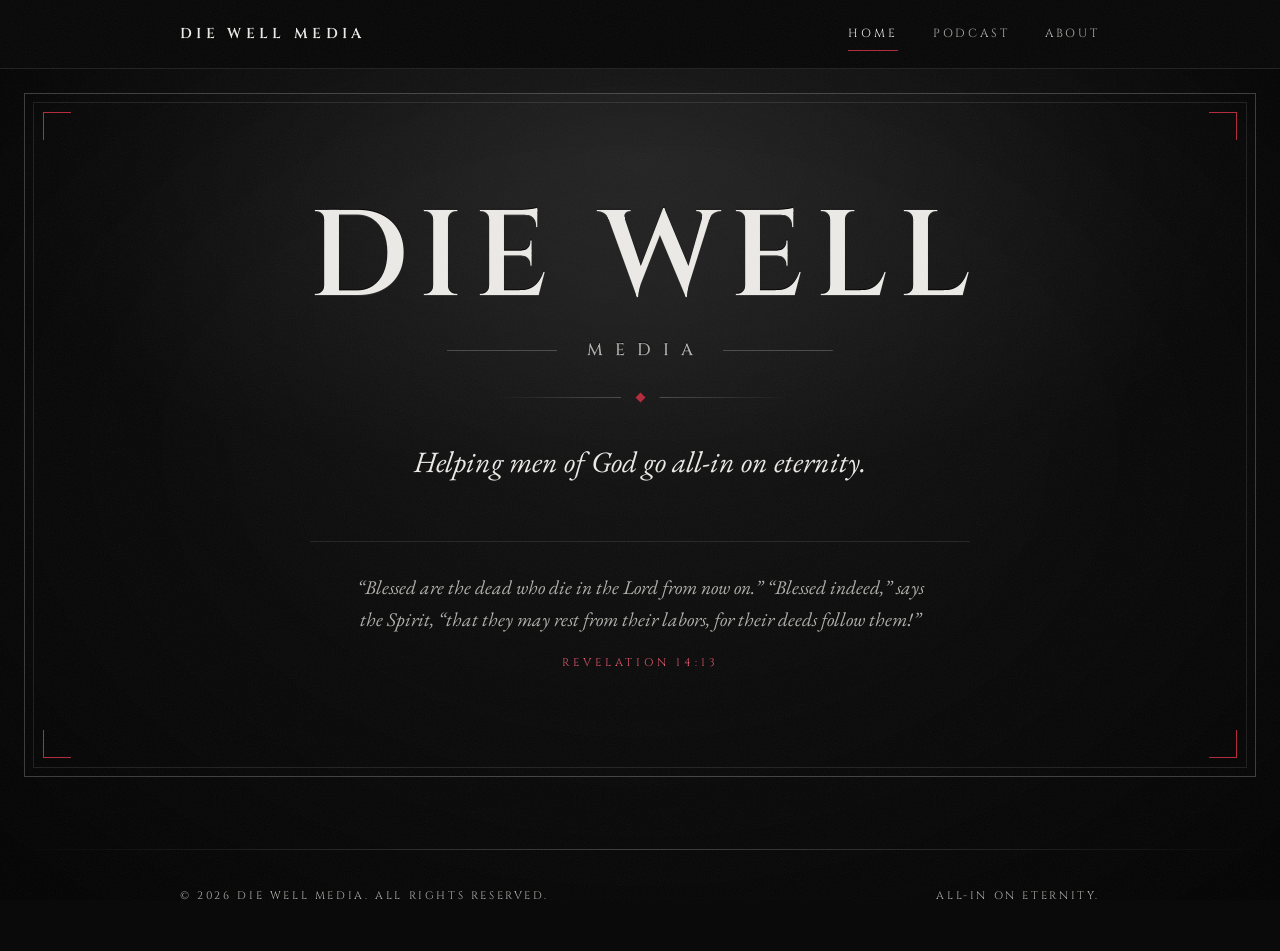
==== commit e561cba5: "Remove red cross from home page Co-Authored-By: Claude Sonnet 5.5 <noreply@anthropic.com>" ====
--- a/index.html
+++ b/index.html
@@ -32,8 +32,6 @@
   <main>
     <section class="home-hero">
       <div class="plate">
-        <span class="cross" aria-hidden="true"></span>
-
         <h1>
           <span class="h1-big">Die Well</span>
           <span class="h1-small">Media</span>
--- a/css/style.css
+++ b/css/style.css
@@ -180,18 +180,6 @@
   transform: rotate(45deg);
 }
 
-/* a small cross, drawn in CSS */
-.cross {
-  display: block;
-  width: 16px;
-  height: 28px;
-  margin: 0 auto 1.8rem;
-  background:
-    linear-gradient(var(--crimson), var(--crimson)) center / 2px 100% no-repeat,
-    linear-gradient(var(--crimson), var(--crimson)) center 30% / 100% 2px no-repeat;
-  filter: drop-shadow(0 0 8px rgba(179, 41, 59, 0.55));
-}
-
 .section-title {
   display: flex;
   align-items: center;
@@ -310,8 +298,6 @@
     linear-gradient(var(--c), var(--c)) 100% 100% / 1px 28px no-repeat;
 }
 
-.plate .cross { animation: fadeIn 1.6s ease 0.1s both; }
-
 .home-hero h1 { margin: 0; line-height: 1; }
 
 .h1-big {
